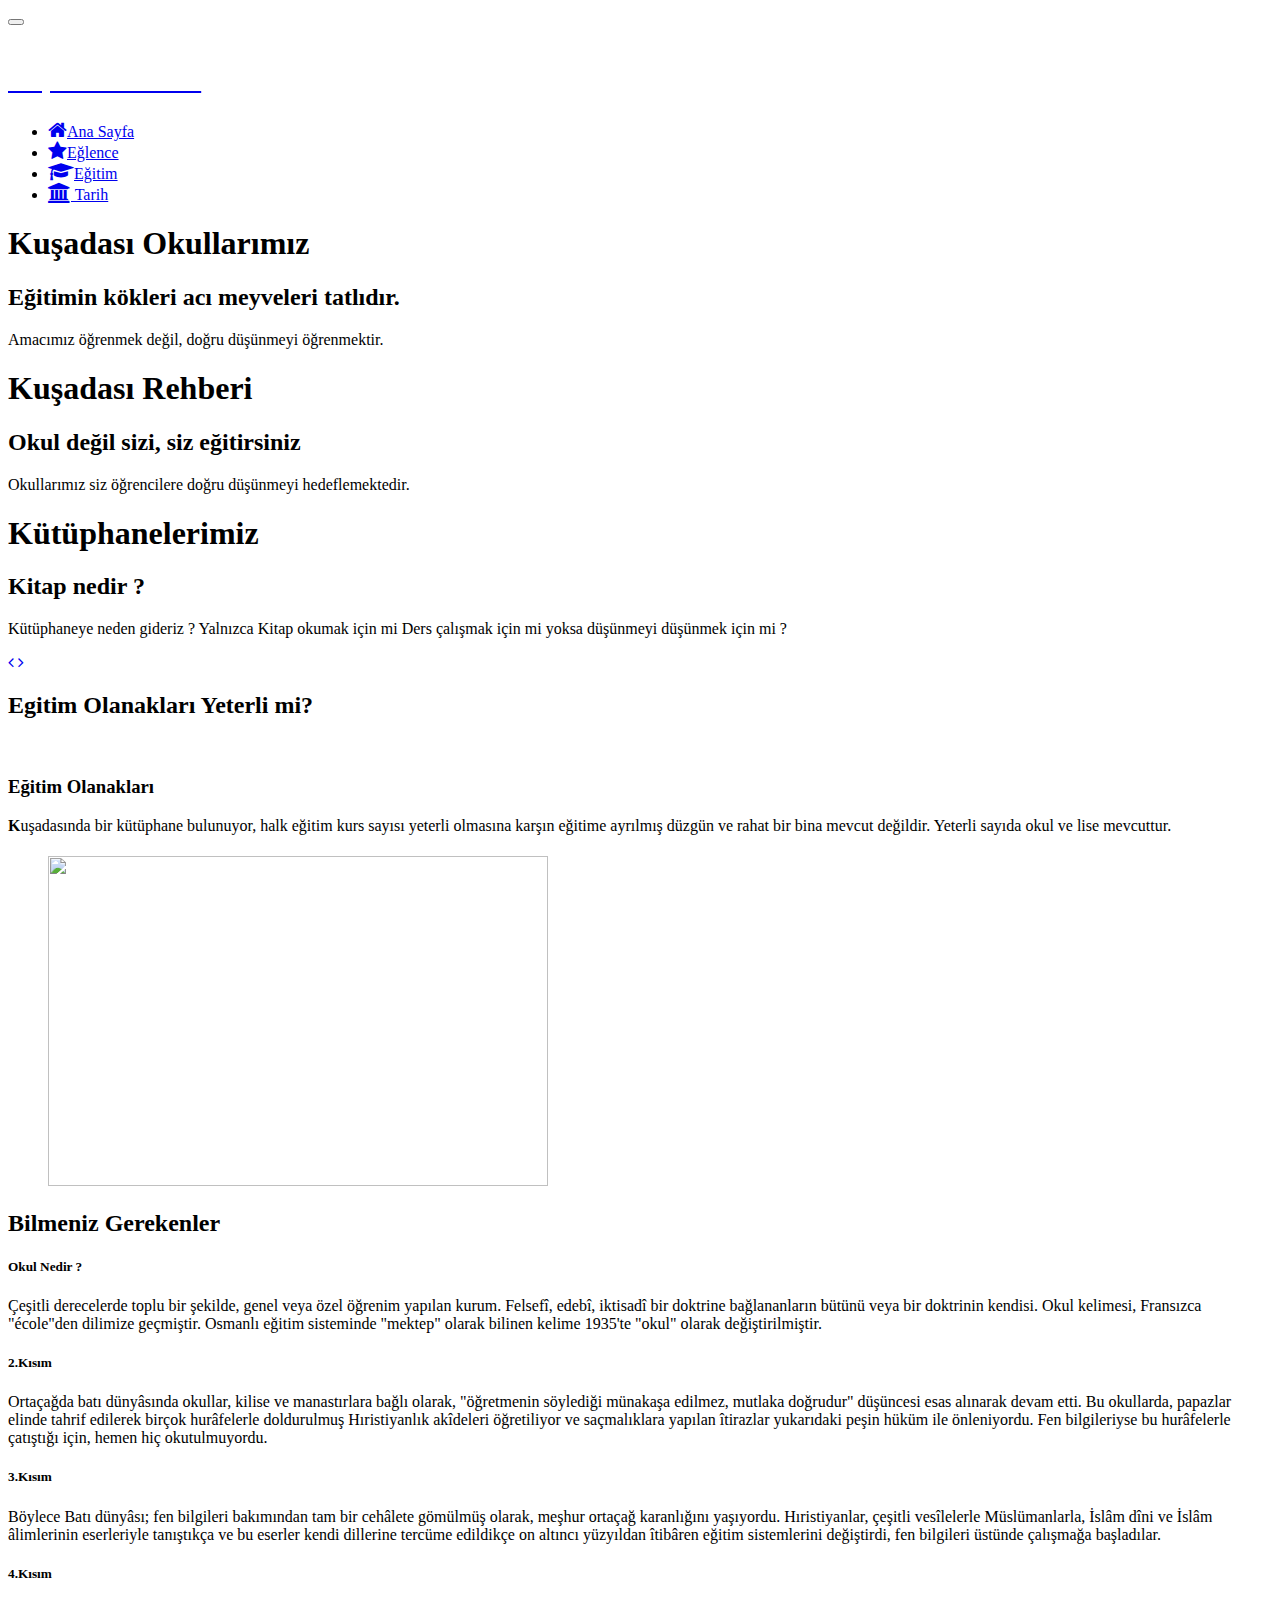
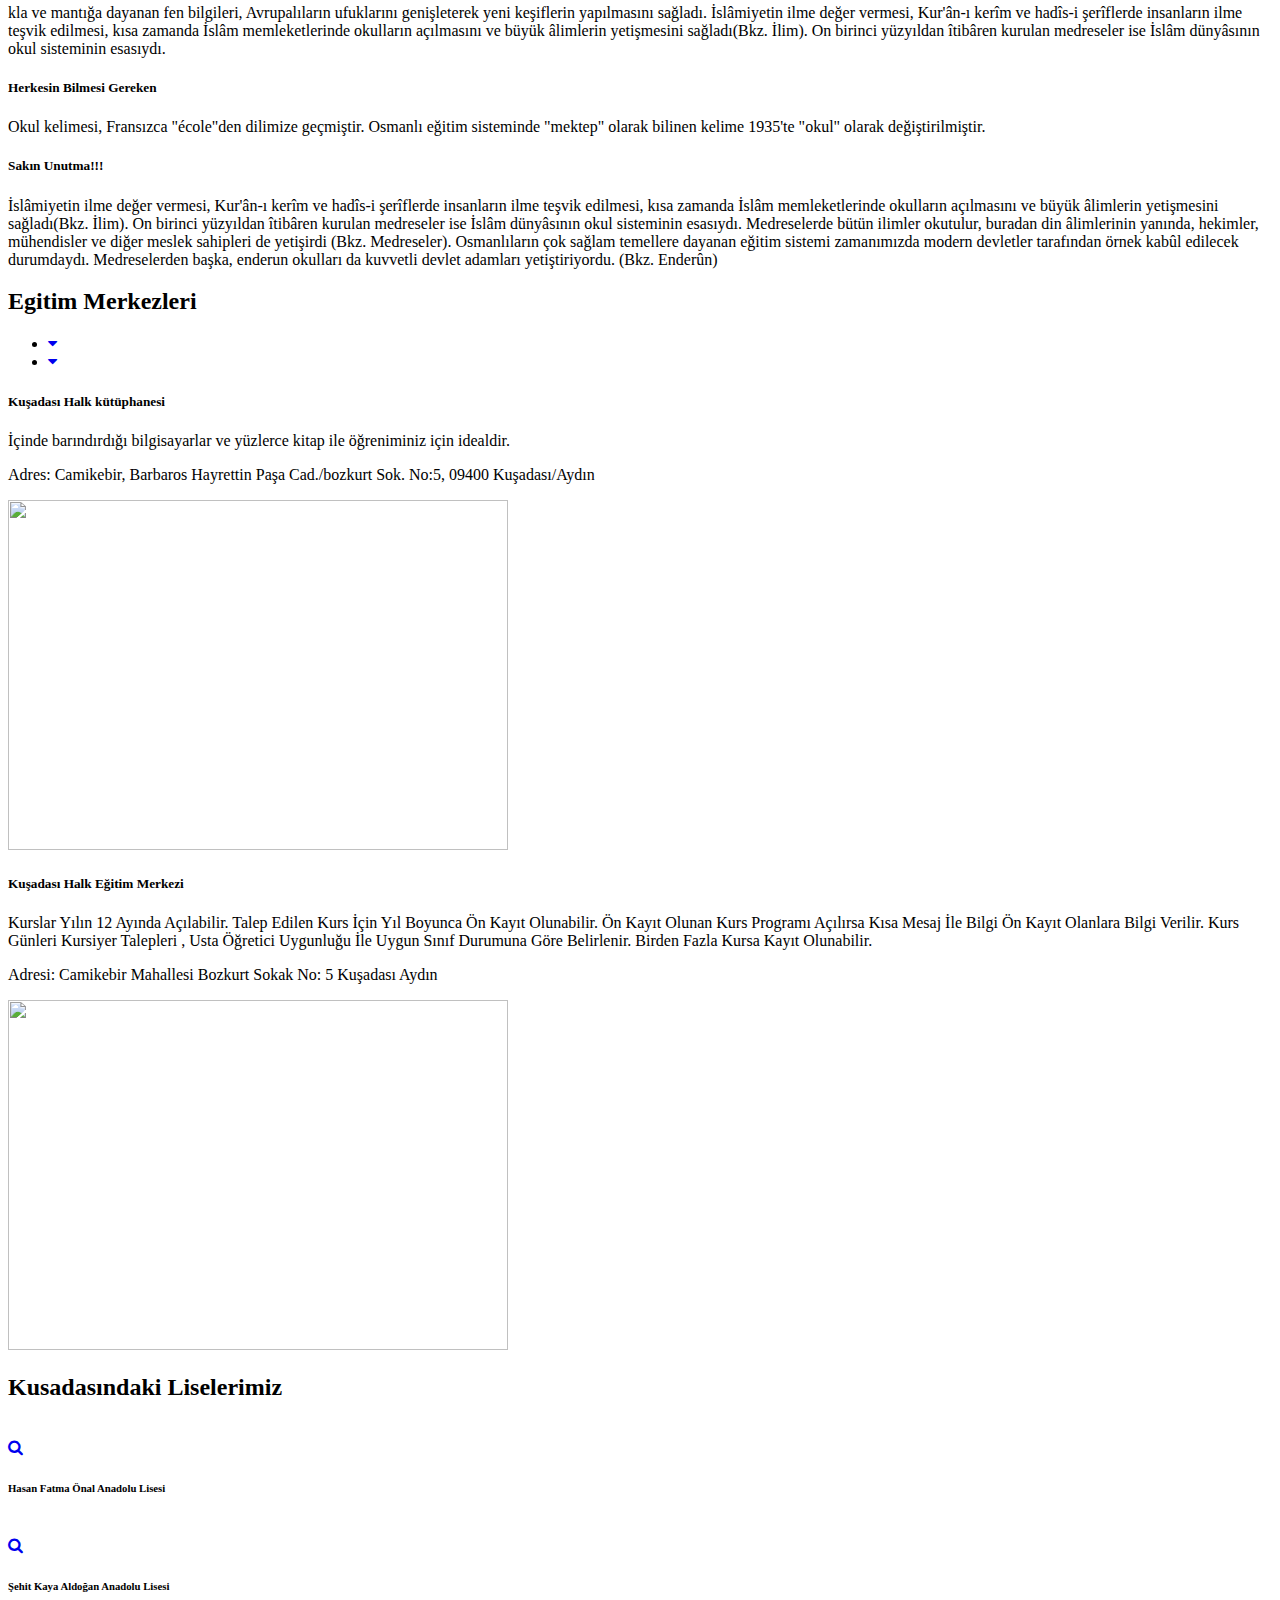
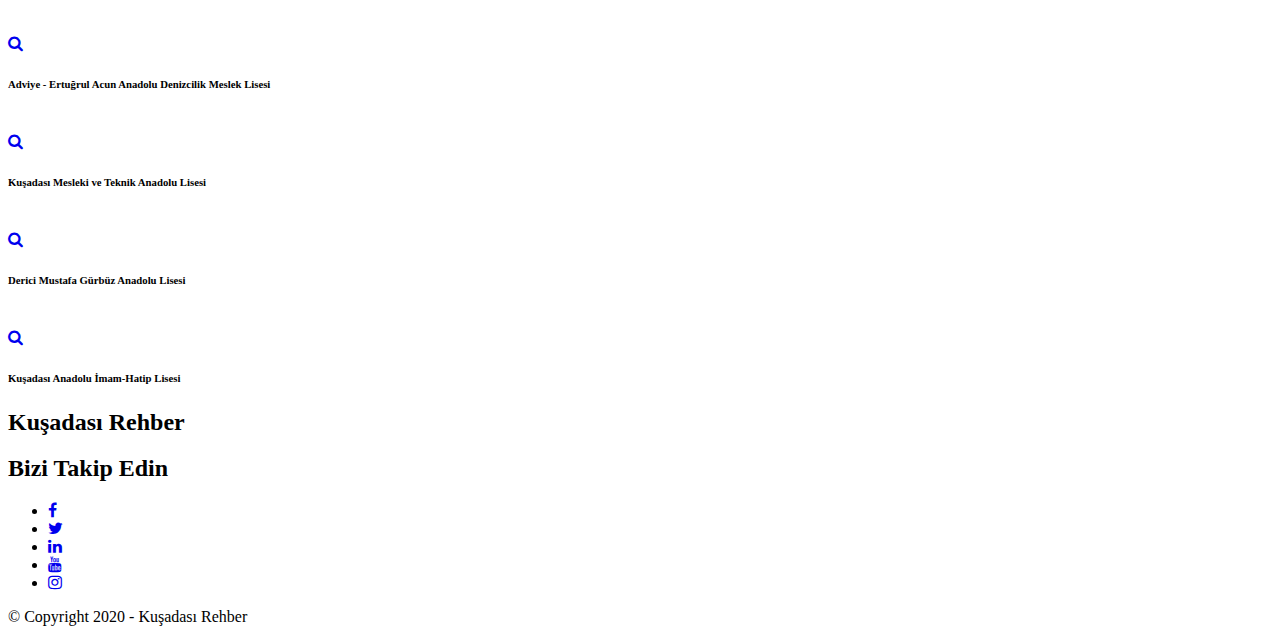
==== eğitim.html @ 5893c309 "Add files via upload" ====
<!DOCTYPE html>
<html lang="tr">
<head>
<meta charset="utf-8">
<meta name="viewport" content="width=device-width, initial-scale=1.0">
<meta name="description" content="">
<meta name="author" content="">
<link rel="stylesheet" href="https://cdnjs.cloudflare.com/ajax/libs/font-awesome/4.7.0/css/font-awesome.min.css">
<link rel="shortcut icon" type="image/ico" href="./images/Portfolio/14755.png">
<title>Eğitim</title>
<!--Bootstrap-->
<link rel="stylesheet" type="text/css" href="css/bootstrap.css">
<!--Stylesheets-->
<link rel="stylesheet" type="text/css" href="css/style.css">
<!--Responsive-->
<link rel="stylesheet" type="text/css" href="css/responsive.css">
<!--Animation-->
<link rel="stylesheet" type="text/css" href="css/animate.css">
<!--Prettyphoto-->
<link rel="stylesheet" type="text/css" href="css/prettyPhoto.css">
<!--Font-Awesome-->
<link rel="stylesheet" type="text/css" href="css/font-awesome.css">
<!--Owl-Slider-->
<link rel="stylesheet" type="text/css" href="css/owl.carousel.css">
<link rel="stylesheet" type="text/css" href="css/owl.theme.css">
<link rel="stylesheet" type="text/css" href="css/owl.transitions.css">
<!--[if lt IE 9]>
    <script src="js/html5shiv.js"></script>
    <script src="js/respond.min.js"></script>
  [endif]-->
</head>
<body data-spy="scroll" data-target=".navbar-default" data-offset="100">
<!--Preloader-->
<div id="preloader">
  <div id="pre-status">
    <div class="preload-placeholder"></div>
  </div>
</div>
<!--Navigation-->
<header id="menu">
  <div class="navbar navbar-default navbar-fixed-top">
    <div class="container">
      <div class="container-fluid">
        <!-- Brand and toggle get grouped for better mobile display -->
        <div class="navbar-header">
          <button type="button" class="navbar-toggle collapsed" data-toggle="collapse" data-target="#bs-example-navbar-collapse-1" aria-expanded="false"> <span class="sr-only">Toggle navigation</span> <span class="icon-bar"></span> <span class="icon-bar"></span> <span class="icon-bar"></span> </button>
          <a class="navbar-brand" href="#menu"><p style="font-size: 25px; padding-top: 15px; color: white; font-family: 'Gill Sans', 'Gill Sans MT', Calibri, 'Trebuchet MS', sans-serif;">Kuşadası Rehber</p></a> </div>
        <!-- Collect the nav links, forms, and other content for toggling -->
        <div class="collapse navbar-collapse" id="bs-example-navbar-collapse-1">
          <ul class="nav navbar-nav">
            <li class="scroll"><a href="index.html"><i style="font-size:20px;"  class="fa fa-home"></i>Ana Sayfa</a></li>
            <li><a class="scroll" href="eglence.html"><i style="font-size:20px;"  class="fa fa-star"></i>Eğlence</a></li>
            <li><a class="active" href="eğitim.html"><i style="font-size:20px;"  class="fa fa-graduation-cap"></i>Eğitim</a></li>
            <li><a class="scroll" href="tarih.html"><i style="font-size:20px;" class="fa fa-university"></i> Tarih</a></li>
          </ul>
        </div>
        <!-- /.navbar-collapse -->
      </div>
      <!-- /.container-fluid -->
    </div>
  </div>
</header>
<!--Slider-Start-->
<section id="slider">
  <div id="home-carousel" class="carousel slide" data-ride="carousel">
    <div class="carousel-inner">
      <div class="item active" style="background-image:url(./images/Portfolio/LHIL153BI25434_USA_000041_Roosevelt_High_School_IMD.jfif)">
        <div class="carousel-caption container">
          <div class="row">
            <div class="col-md-7 col-sm-12 col-xs-12">
              <h1>Kuşadası Okullarımız</h1>
              <h2>Eğitimin kökleri acı meyveleri tatlıdır. </h2>
              <p>Amacımız öğrenmek değil, doğru düşünmeyi öğrenmektir.</p>
            </div>
          </div>
        </div>
      </div>
      <div class="item" style="background-image:url(./images/Portfolio/thumbs_b_c_f50afb5dcbd36cd98c6d2b22c9cb01a8.jpg)">
        <div class="carousel-caption container">
          <div class="row">
            <div class="col-md-7 col-sm-12 col-xs-12">
              <h1>Kuşadası Rehberi</h1>
              <h2>Okul değil sizi, siz eğitirsiniz</h2>
              <p>Okullarımız siz öğrencilere doğru düşünmeyi hedeflemektedir.</p>
            </div>
          </div>
        </div>
      </div>
      <div class="item" style="background-image:url(images/Portfolio/photo-1507842217343-583bb7270b66.jpg)">
        <div class="carousel-caption container">
          <div class="row">
             <div class="col-md-7 col-sm-12 col-xs-12">
              <h1>Kütüphanelerimiz</h1>
              <h2>Kitap nedir ?</h2>
              <p>Kütüphaneye neden gideriz ? Yalnızca Kitap okumak için mi Ders çalışmak için mi yoksa düşünmeyi düşünmek için mi ?</p>
            </div>
          </div>
        </div>
      </div>
      <a class="home-carousel-left" href="#home-carousel" data-slide="prev"><i class="fa fa-angle-left"></i></a> <a class="home-carousel-right" href="#home-carousel" data-slide="next"><i class="fa fa-angle-right"></i></a> </div>
  </div>
  <!--/#home-carousel-->
</section>
<!--About-Section-Start-->
<section id="about">
  <div class="container">
    <div class="col-md-8 col-md-offset-2">
      <div class="heading">
        <h2>Egitim Olanakları <span> Yeterli mi?</span></h2>
        <div class="line"></div>
        <br>
      </div>
    </div>
    <div class="row">
      <div class="col-md-12 ab-sec">
        <div class="col-md-6">
          <h3 class="wow fadeInDown" data-wow-duration="1000ms" data-wow-delay="300ms"><span>Eğitim </span>Olanakları</a></h3>
          <p><span><strong>K</strong></span>uşadasında bir kütüphane bulunuyor, halk eğitim kurs sayısı yeterli olmasına karşın eğitime ayrılmış düzgün ve rahat bir bina mevcut değildir. Yeterli sayıda okul ve lise mevcuttur.

          </p>
        </div>
        <div class="col-md-6 ab-sec-img wow fadeInUp" data-wow-duration="1000ms" data-wow-delay="300ms"><img style="padding:5px 0px 0px 40px; width: 500px; height: 330px;" src="images/Portfolio/LHIL153BI25434_USA_000041_Roosevelt_High_School_IMD.jfif" width="300" height="250"/> </div>
      </div>
    </div>
  </div>
</section>
<!--About-Sec-2-Start-->
<div class="bg-sec">
  <div class="container">
    <div class="col-md-10 col-sm-10 col-xs-8">
    </div>
  </div>
</div>
<!--Service-Section-Start-->
<section id="service">
  <div class="container">
    <div class="col-md-8 col-md-offset-2">
      <div class="heading">
        <h2>Bilmeniz <span>Gerekenler</span></h2>
        <div class="line"></div>
      </div>
    </div>
    <div class="row">
      <div class="features-sec">
        <div class="col-md-4 col-sm-6 col-xs-6 wow fadeInUp" data-wow-duration="300ms" data-wow-delay="0ms">
          <div class="media service-box">
            <div class="pull-left"></div>
            <div class="media-body">
              <h5 class="media-heading">Okul Nedir ?</h5>
              <p>Çeşitli derecelerde toplu bir şekilde, genel veya özel öğrenim yapılan kurum. Felsefî, edebî, iktisadî bir doktrine bağlananların bütünü veya bir doktrinin kendisi. Okul kelimesi, Fransızca "école"den dilimize geçmiştir. Osmanlı eğitim sisteminde "mektep" olarak bilinen kelime 1935'te "okul" olarak değiştirilmiştir.</p>
            </div>
          </div>
        </div>
        <!--/.col-md-4-->
        <div class="col-md-4 col-sm-6 col-xs-6 wow fadeInUp" data-wow-duration="300ms" data-wow-delay="100ms">
          <div class="media service-box">
            <div class="pull-left"></div>
            <div class="media-body">
              <h5 class="media-heading">2.Kısım</h5>
              <p>Ortaçağda batı dünyâsında okullar, kilise ve manastırlara bağlı olarak, "öğretmenin söylediği münakaşa edilmez, mutlaka doğrudur" düşüncesi esas alınarak devam etti. Bu okullarda, papazlar elinde tahrif edilerek birçok hurâfelerle doldurulmuş Hıristiyanlık akîdeleri öğretiliyor ve saçmalıklara yapılan îtirazlar yukarıdaki peşin hüküm ile önleniyordu. Fen bilgileriyse bu hurâfelerle çatıştığı için, hemen hiç okutulmuyordu.</p>
            </div>
          </div>
        </div>
        <!--/.col-md-4-->
        <div class="col-md-4 col-sm-6 col-xs-6 wow fadeInUp" data-wow-duration="300ms" data-wow-delay="200ms">
          <div class="media service-box">
            <div class="pull-left"></i> </div>
            <div class="media-body">
              <h5 class="media-heading">3.Kısım</h5>
              <p>Böylece Batı dünyâsı; fen bilgileri bakımından tam bir cehâlete gömülmüş olarak, meşhur ortaçağ karanlığını yaşıyordu. Hıristiyanlar, çeşitli vesîlelerle Müslümanlarla, İslâm dîni ve İslâm âlimlerinin eserleriyle tanıştıkça ve bu eserler kendi dillerine tercüme edildikçe on altıncı yüzyıldan îtibâren eğitim sistemlerini değiştirdi, fen bilgileri üstünde çalışmağa başladılar. </p>
            </div>
          </div>
        </div>
        <!--/.col-md-4-->
        <div class="col-md-4 col-sm-6 col-xs-6 wow fadeInUp" data-wow-duration="300ms" data-wow-delay="300ms">
          <div class="media service-box">
            <div class="pull-left"></i> </div>
            <div class="media-body">
              <h5 class="media-heading">4.Kısım</h5>
              <p>kla ve mantığa dayanan fen bilgileri, Avrupalıların ufuklarını genişleterek yeni keşiflerin yapılmasını sağladı.

                İslâmiyetin ilme değer vermesi, Kur'ân-ı kerîm ve hadîs-i şerîflerde insanların ilme teşvik edilmesi, kısa zamanda İslâm memleketlerinde okulların açılmasını ve büyük âlimlerin yetişmesini sağladı(Bkz. İlim). On birinci yüzyıldan îtibâren kurulan medreseler ise İslâm dünyâsının okul sisteminin esasıydı.</p>
            </div>
          </div>
        </div>
        <!--/.col-md-4-->
        <div class="col-md-4 col-sm-6 col-xs-6 wow fadeInUp" data-wow-duration="300ms" data-wow-delay="400ms">
          <div class="media service-box">
            <div class="pull-left"></i> </div>
            <div class="media-body">
              <h5 class="media-heading">Herkesin Bilmesi Gereken</h5>
              <p>Okul kelimesi, Fransızca "école"den dilimize geçmiştir. Osmanlı eğitim sisteminde "mektep" olarak bilinen kelime 1935'te "okul" olarak değiştirilmiştir.</p>
            </div>
          </div>
        </div>
        <!--/.col-md-4-->
        <div class="col-md-4 col-sm-6 col-xs-6 wow fadeInUp" data-wow-duration="300ms" data-wow-delay="500ms">
          <div class="media service-box">
            <div class="pull-left"></i> </div>
            <div class="media-body">
              <h5 class="media-heading">Sakın Unutma!!!</h5>
              <p>İslâmiyetin ilme değer vermesi, Kur'ân-ı kerîm ve hadîs-i şerîflerde insanların ilme teşvik edilmesi, kısa zamanda İslâm memleketlerinde okulların açılmasını ve büyük âlimlerin yetişmesini sağladı(Bkz. İlim). On birinci yüzyıldan îtibâren kurulan medreseler ise İslâm dünyâsının okul sisteminin esasıydı. Medreselerde bütün ilimler okutulur, buradan din âlimlerinin yanında, hekimler, mühendisler ve diğer meslek sahipleri de yetişirdi (Bkz. Medreseler). Osmanlıların çok sağlam temellere dayanan eğitim sistemi zamanımızda modern devletler tarafından örnek kabûl edilecek durumdaydı. Medreselerden başka, enderun okulları da kuvvetli devlet adamları yetiştiriyordu. (Bkz. Enderûn) </p>
            </div>
          </div>
        </div>
        <!--/.col-md-4-->
      </div>
    </div>
    <div class="experience">
      <div class="col-sm-6 col-xs-12">
        <div class="our-skills wow fadeInLeft" data-wow-duration="1000ms" data-wow-delay="300ms">
          <div class="single-skill wow fadeInLeft" data-wow-duration="1000ms" data-wow-delay="300ms">
          </div>
        </div>
      </div>
    </div>
  </div>
</section>
<!--Features-Section-Start-->
<section id="features">
  <div class="container">
    <div class="col-md-8 col-md-offset-2">
      <div class="heading">
        <h2>Egitim <span>Merkezleri</span></h2>
        <div class="line"></div>

      </div>
    </div>
    <ul class="nav nav-tabs" role="tablist">
      <li role="presentation" class="active"><a href="#tab-1" role="tab" data-toggle="tab"><i class="fa fa-caret-down"></i></a></li>
      <li role="presentation"><a href="#tab-2" role="tab" data-toggle="tab"><i class="fa fa-caret-down"></i></a></li>

    </ul>
    <div class="tab-content">
      <div role="tabpanel" class="tab-pane fade in active feat-sec" id="tab-1">
        <div class="col-md-6 tab">
          <h5>Kuşadası Halk kütüphanesi</h5>
          <div class="line"></div>
          <div class="clearfix"></div>
          <p class="feat-sec">İçinde barındırdığı bilgisayarlar ve yüzlerce kitap ile öğreniminiz için idealdir.<br>
          </p>
          <p class="feat-sec-1">Adres: Camikebir, Barbaros Hayrettin Paşa Cad./bozkurt Sok. No:5, 09400 Kuşadası/Aydın</p>
        </div>
        <div class="col-md-6 tab-img"><img src="images/Portfolio/ktphn.jpg" class="img-responsive" width="500" height="350"></div>
      </div>
      <div role="tabpanel" class="tab-pane fade feat-sec" id="tab-2">
        <div class="col-md-6 tab">
          <h5>Kuşadası Halk Eğitim Merkezi</h5>
          <div class="line"></div>
          <div class="clearfix"></div>
          <p class="feat-sec">Kurslar Yılın 12 Ayında Açılabilir.
             Talep Edilen Kurs İçin Yıl Boyunca Ön Kayıt Olunabilir.
             Ön Kayıt Olunan Kurs Programı Açılırsa Kısa Mesaj İle Bilgi Ön Kayıt Olanlara Bilgi Verilir.
             Kurs Günleri Kursiyer Talepleri , Usta Öğretici Uygunluğu İle Uygun Sınıf Durumuna Göre Belirlenir.
             Birden Fazla Kursa Kayıt Olunabilir.<br>
          </p>
          <p class="feat-sec-1">Adresi: Camikebir Mahallesi Bozkurt Sokak No: 5 Kuşadası Aydın</p>
        </div>
        <div class="col-md-6 tab-img"><img src="images/Portfolio/hlke.jpg" class="img-responsive" width="500" height="350"></div>
      </div>
</section>
<!--Portfolio-Section-Start-->
<section id="portfolio">
  <div class="container">
    <div class="col-md-8 col-md-offset-2">
      <div class="heading">
        <h2>Kusadasındaki <span>Liselerimiz</span></h2>
        <div class="line"></div>
      </div>
    </div>

    </div>
    <div class="portfolio-items">
      <div class="col-md-4 col-sm-6 col-xs-12 portfolio-item creative">
        <div class="portfolio-item-inner"> <img class="img-responsive" src="images/Portfolio/hasan-fatma-onal-anadolu-lisesi-kusadasi-aydin.jpg" alt="">
          <div class="portfolio-info"> <a class="preview" href="images/Portfolio/hasan-fatma-onal-anadolu-lisesi-kusadasi-aydin.jpg" data-rel="prettyPhoto"><i class="fa fa-search"></i></a>
            <h6>Hasan Fatma Önal Anadolu Lisesi</h6>
            <p></p>
          </div>
        </div>
      </div>
      <!--/.portfolio-item-->
      <div class="col-md-4 col-sm-6 col-xs-12 portfolio-item corporate portfolio">
        <div class="portfolio-item-inner"> <img class="img-responsive" src="images/Portfolio/kaya.jpg" alt="">
          <div class="portfolio-info"> <a class="preview" href="images/Portfolio/kaya.jpg" data-rel="prettyPhoto"><i class="fa fa-search"></i></a>
            <h6>Şehit Kaya Aldoğan Anadolu Lisesi</h6>
            <p></p>
          </div>
        </div>
      </div>
      <!--/.portfolio-item-->
      <div class="col-md-4 col-sm-6 col-xs-12 portfolio-item creative">
        <div class="portfolio-item-inner"> <img class="img-responsive" src="images/Portfolio/333.jpg" alt="">
          <div class="portfolio-info"> <a class="preview" href="images/Portfolio/333.jpg" data-rel="prettyPhoto"><i class="fa fa-search"></i></a>
            <h6>Adviye - Ertuğrul Acun Anadolu Denizcilik Meslek Lisesi</h6>
            <p></p>
          </div>
        </div>
      </div>
      <!--/.portfolio-item-->
      <div class="col-md-4 col-sm-6 col-xs-12 portfolio-item corporate">
        <div class="portfolio-item-inner"> <img class="img-responsive" src="images/Portfolio/k_17135819_k1.jpeg" alt="">
          <div class="portfolio-info"> <a class="preview" href="images/Portfolio/k_17135819_k1.jpeg" data-rel="prettyPhoto"><i class="fa fa-search"></i></a>
            <h6>Kuşadası Mesleki ve Teknik Anadolu Lisesi </h6>
            <p></p>
          </div>
        </div>
      </div>
      <!--/.portfolio-item-->
      <div class="col-md-4 col-sm-6 col-xs-12 portfolio-item creative portfolio">
        <div class="portfolio-item-inner"> <img class="img-responsive" src="images/Portfolio/derici.jpg" alt="">
          <div class="portfolio-info"> <a class="preview" href="images/Portfolio/derici.jpg" data-rel="prettyPhoto"><i class="fa fa-search"></i></a>
            <h6>Derici Mustafa Gürbüz Anadolu Lisesi </h6>
            <p></p>
          </div>
        </div>
      </div>
      <!--/.portfolio-item-->
      <div class="col-md-4 col-sm-6 col-xs-12 portfolio-item corporate">
        <div class="portfolio-item-inner"> <img class="img-responsive" src="images/Portfolio/imamhtip.jpg" alt="">
          <div class="portfolio-info"> <a class="preview" href="images/Portfolio/imamhtip.jpg" data-rel="prettyPhoto"><i class="fa fa-search"></i></a>
            <h6>Kuşadası Anadolu İmam-Hatip Lisesi</h6>
            <p></p>
          </div>
        </div>
      </div>
      <!--/.portfolio-item-->
    </div>
  </div>
</section>
<!--Pricing-Section-Start-->

<!--Testimonials-Section-Start-->
      </div>
    </div>
  </div>
</section>
<footer id="footer">
  <div class="bg-sec">
    <div class="container">
      <h2><strong></strong>Kuşadası</strong> Rehber</h2>
    </div>
  </div>
</footer>
<footer id="footer-down">
  <h2>Bizi Takip Edin</h2>
  <ul class="social-icon">
    <li class="facebook hvr-pulse"><a href="#"><i class="fa fa-facebook-f"></i></a></li>
    <li class="twitter hvr-pulse"><a href="#"><i class="fa fa-twitter"></i></a></li>
    <li class="linkedin hvr-pulse"><a href="#"><i class="fa fa-linkedin"></i></a></li>
    <li class="youtube hvr-pulse"><a href="#"><i class="fa fa-youtube"></i></a></li>
    <li class="instagram hvr-pulse"><a href="#"><i class="fa fa-instagram"></i></a></li>
  </ul>
  <p> &copy; Copyright 2020 - Kuşadası Rehber</p>
</footer>
<!--Jquery-->
<script type="text/javascript" src="js/jquery.min.js"></script>
<!--Boostrap-Jquery-->
<script type="text/javascript" src="js/bootstrap.js"></script>
<!--Preetyphoto-Jquery-->
<script type="text/javascript" src="js/jquery.prettyPhoto.js"></script>
<!--NiceScroll-Jquery-->
<script type="text/javascript" src="js/jquery.nicescroll.js"></script>
<script type="text/javascript" src="js/waypoints.min.js"></script>
<!--Isotopes-->
<script type="text/javascript" src="js/jquery.isotope.js"></script>
<!--Wow-Jquery-->
<script type="text/javascript" src="js/wow.js"></script>
<!--Count-Jquey-->
<script type="text/javascript" src="js/jquery.countTo.js"></script>
<script type="text/javascript" src="js/jquery.inview.min.js"></script>
<!--Owl-Crousels-Jqury-->
<script type="text/javascript" src="js/owl.carousel.js"></script>
<!--Main-Scripts-->
<script type="text/javascript" src="js/script.js"></script>
</body>
</html>

<!-- Hosting24 Analytics Code -->
<script type="text/javascript" src="http://stats.hosting24.com/count.php"></script>
<!-- End Of Analytics Code -->
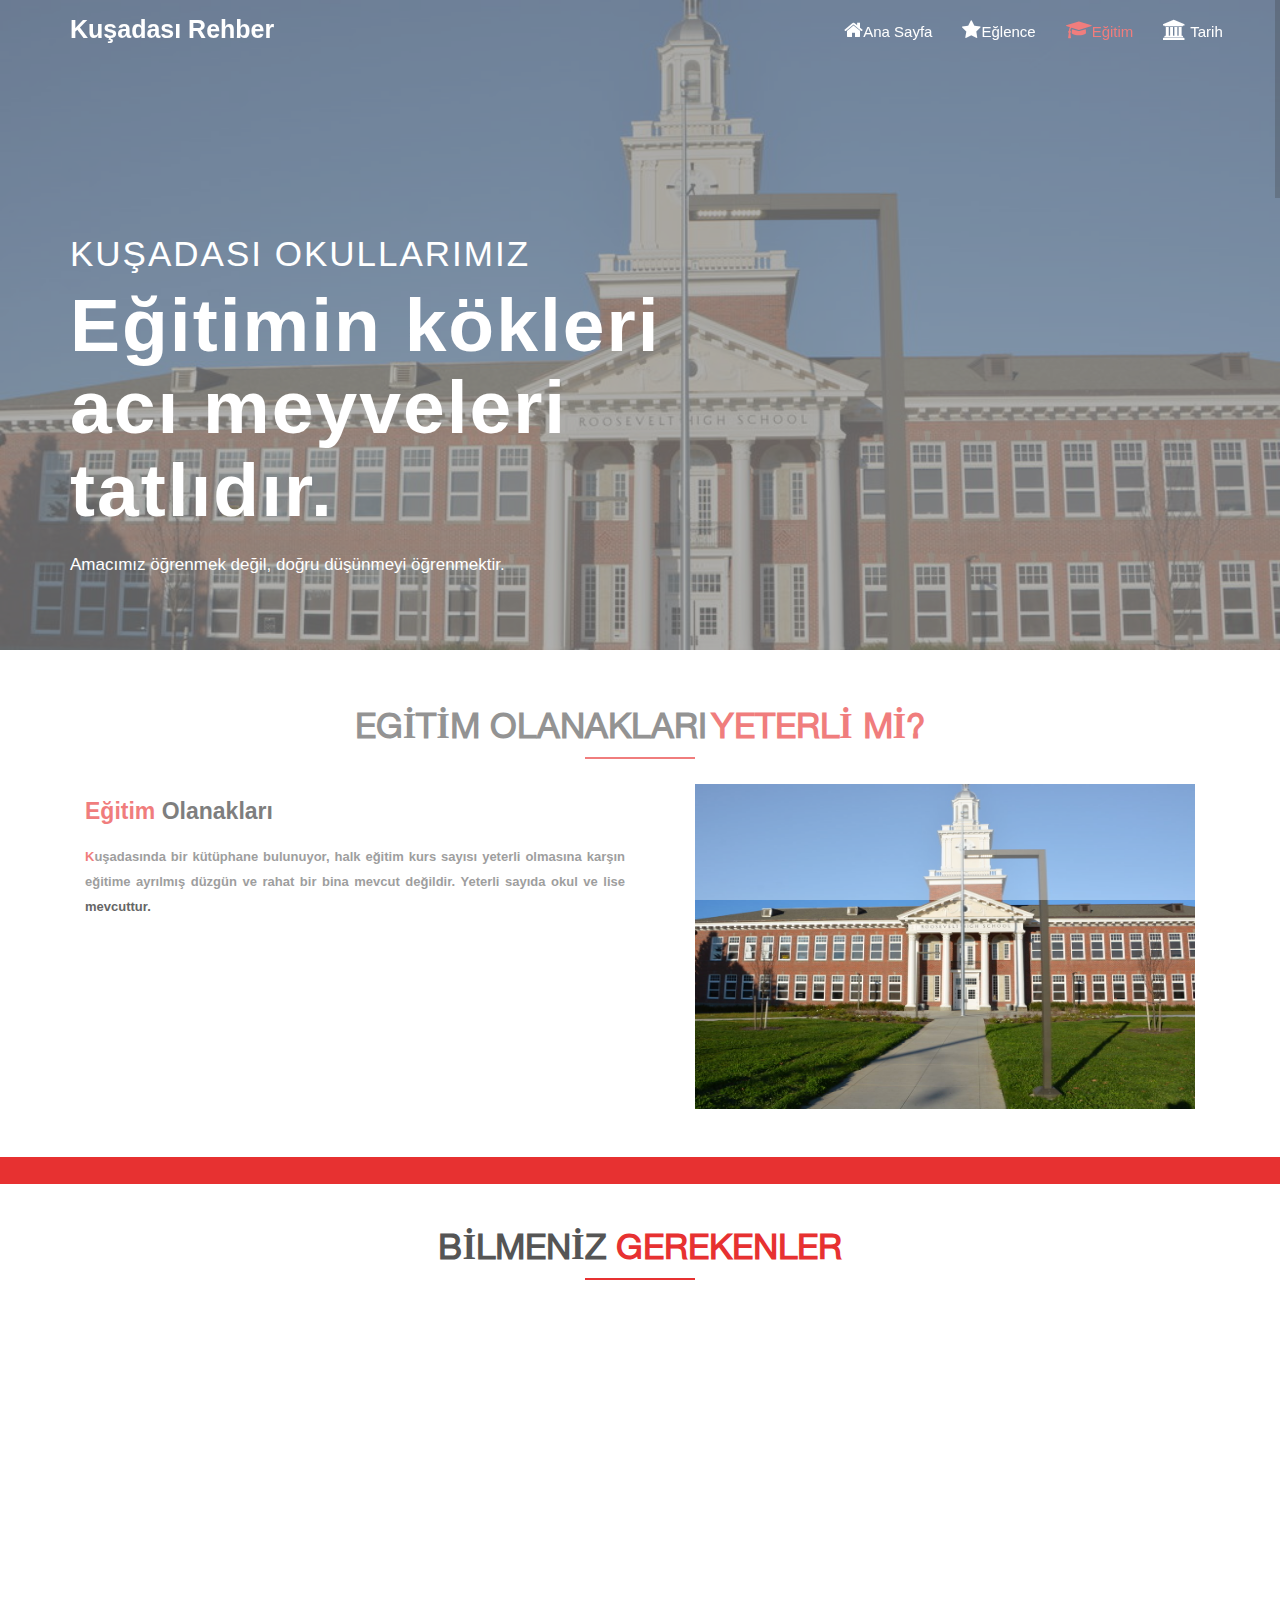
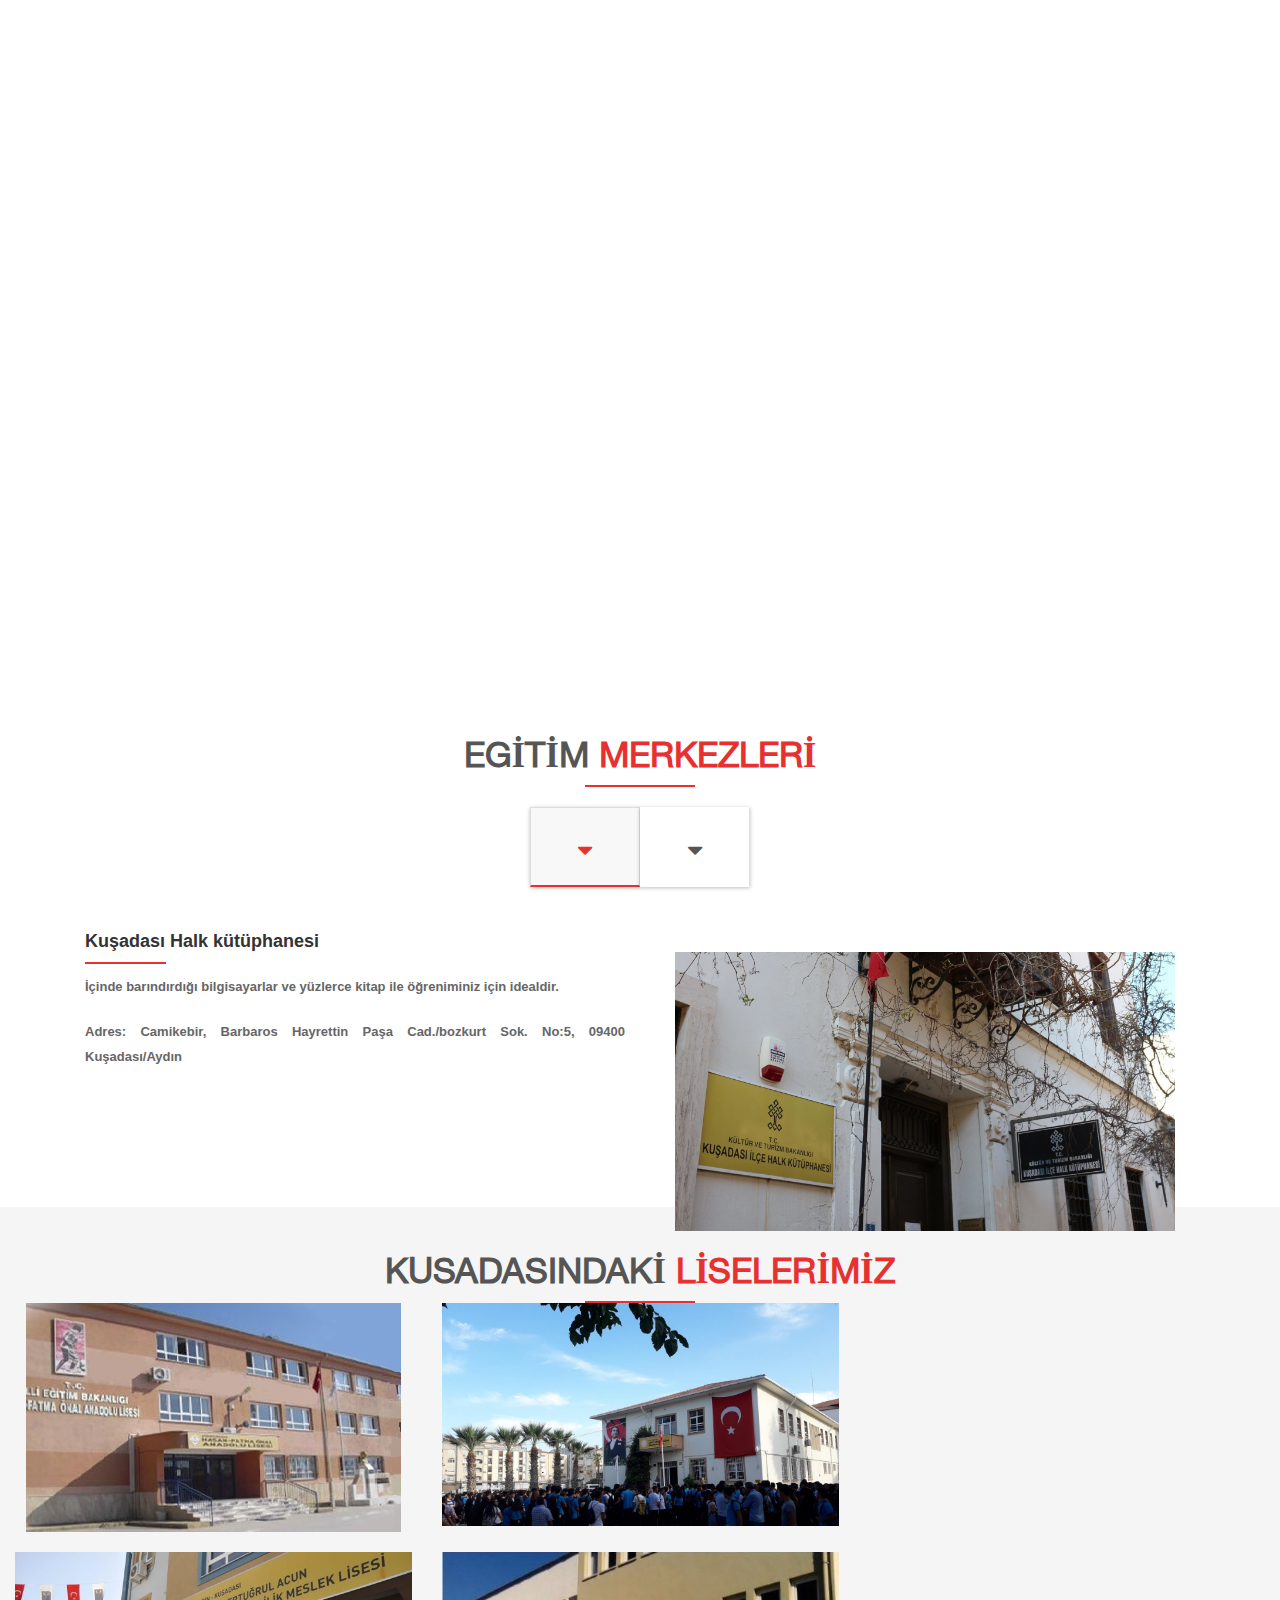
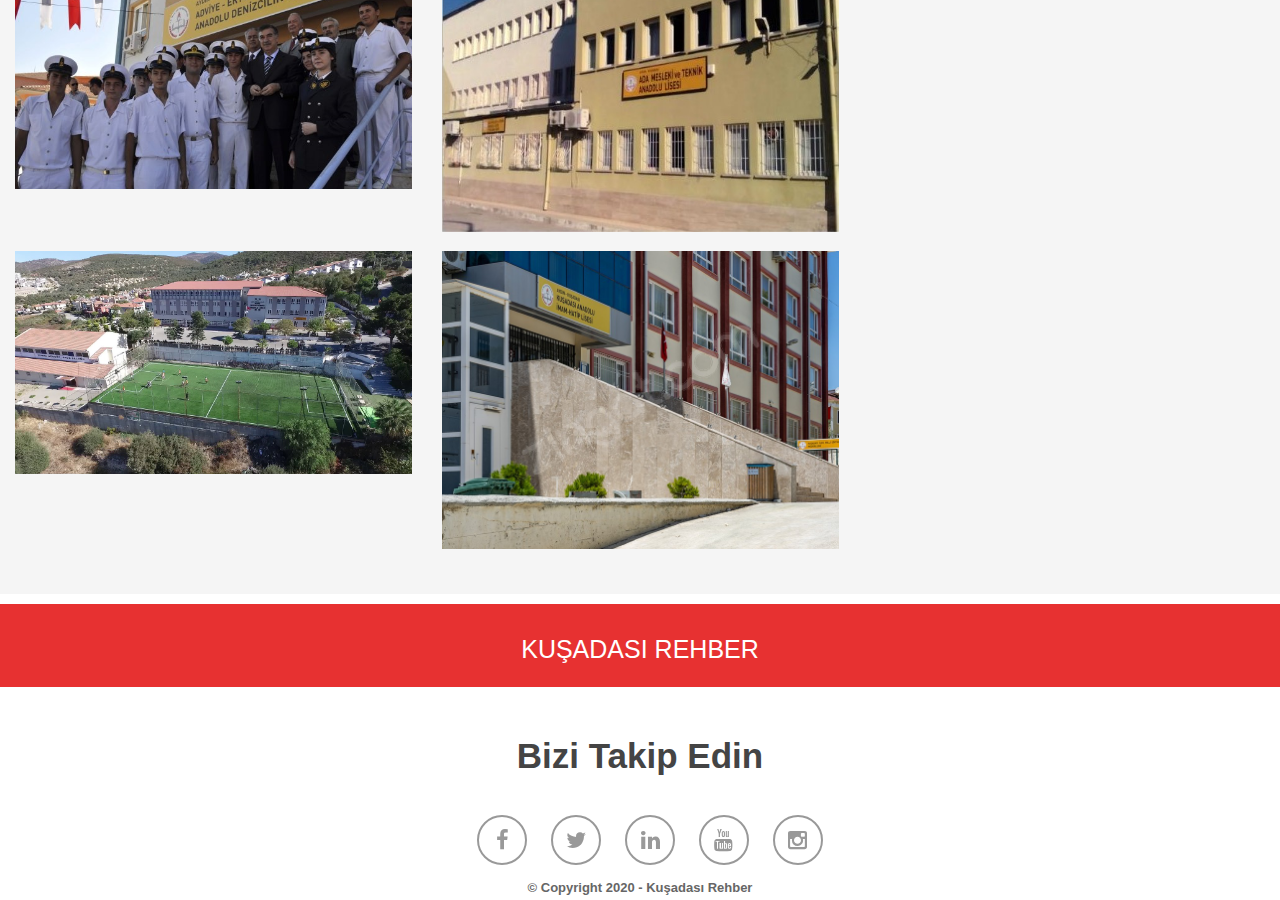
==== commit f695252e: "Add files via upload" ====
--- a/eğitim.html
+++ b/eğitim.html
@@ -119,7 +119,7 @@
 
           </p>
         </div>
-        <div class="col-md-6 ab-sec-img wow fadeInUp" data-wow-duration="1000ms" data-wow-delay="300ms"><img style="padding:5px 0px 0px 40px; width: 500px; height: 330px;" src="images/Portfolio/LHIL153BI25434_USA_000041_Roosevelt_High_School_IMD.jfif" width="300" height="250"/> </div>
+        <div class="col-md-6 ab-sec-img wow fadeInUp" data-wow-duration="1000ms" data-wow-delay="300ms"><img style="padding:5px 0px 0px 40px; width: 100%; height: 330px;" src="images/Portfolio/LHIL153BI25434_USA_000041_Roosevelt_High_School_IMD.jfif" width="300" height="250"/> </div>
       </div>
     </div>
   </div>
--- a/css/style.css
+++ b/css/style.css
@@ -0,0 +1,1387 @@
+/*
+	Cosmix by TEMPLATE STOCK
+	templatestock.co @templatestock
+	Released for free under the Creative Commons Attribution 3.0 license (templated.co/license)
+*/
+
+* {
+	margin:0 auto;
+}
+@font-face {
+ font-family: 'helvetica_ce_55_romanregular';
+ src: url('../fonts/helvetica_neue_ce_55_roman-webfont.eot');
+ src: url('../fonts/helvetica_neue_ce_55_roman-webfont.eot?#iefix') format('embedded-opentype'), url('../fonts/helvetica_neue_ce_55_roman-webfont.woff2') format('woff2'), url('../fonts/helvetica_neue_ce_55_roman-webfont.woff') format('woff'), url('../fonts/helvetica_neue_ce_55_roman-webfont.ttf') format('truetype'), url('../fonts/helvetica_neue_ce_55_roman-webfont.svg#helvetica_ce_55_romanregular') format('svg');
+ font-weight: normal;
+ font-style: normal;
+}
+@font-face {
+ font-family: 'open_sansregular';
+ src: url('../fonts/opensans-regular-webfont.eot');
+ src: url('../fonts/opensans-regular-webfont.eot?#iefix') format('embedded-opentype'), url('../fonts/opensans-regular-webfont.woff2') format('woff2'), url('../fonts/opensans-regular-webfont.woff') format('woff'), url('../fonts/opensans-regular-webfont.ttf') format('truetype'), url('../fonts/opensans-regular-webfont.svg#open_sansregular') format('svg');
+ font-weight: normal;
+ font-style: normal;
+}
+body {
+	font-family:'Lucida Sans', 'Lucida Sans Regular', 'Lucida Grande', 'Lucida Sans Unicode', Geneva, Verdana, sans-serif;
+
+}
+/*for-section-text-start-here*/
+::selection {
+ background: #e73131; /* WebKit/Blink Browsers */
+ color:#fff;
+}
+::-webkit-selection {
+background-color: #e73131;
+color: #FFF;
+}
+::-ms-selection {
+background-color: #e73131;
+color: #FFF;
+}
+::-o-selection {
+background-color: #e73131;
+color: #FFF;
+}
+::-moz-selection {
+background-color: #e73131;
+color: #FFF;
+}
+/* ========================================================================
+  Hover animation 
+ ========================================================================== */
+@-webkit-keyframes hvr-pulse {
+ 25% {
+ -webkit-transform: scale(1.1);
+ transform: scale(1.1);
+}
+ 75% {
+ -webkit-transform: scale(0.9);
+ transform: scale(0.9);
+}
+}
+@keyframes hvr-pulse {
+ 25% {
+ -webkit-transform: scale(1.1);
+ transform: scale(1.1);
+}
+ 75% {
+ -webkit-transform: scale(0.9);
+ transform: scale(0.9);
+}
+}
+.hvr-pulse {
+	display: inline-block;
+	vertical-align: middle;
+	-webkit-transform: translateZ(0);
+	transform: translateZ(0);
+	box-shadow: 0 0 1px rgba(0, 0, 0, 0);
+	-webkit-backface-visibility: hidden;
+	backface-visibility: hidden;
+	-moz-osx-font-smoothing: grayscale;
+}
+.hvr-pulse:hover, .hvr-pulse:focus, .hvr-pulse:active {
+	-webkit-animation-name: hvr-pulse;
+	animation-name: hvr-pulse;
+	-webkit-animation-duration: 1s;
+	animation-duration: 1s;
+	-webkit-animation-timing-function: linear;
+	animation-timing-function: linear;
+	-webkit-animation-iteration-count: infinite;
+	animation-iteration-count: infinite;
+}
+/* ========================================================================
+  Hover End 
+ ========================================================================== */
+#preloader {
+	background: #FFF;
+	bottom: 0;
+	left: 0;
+	position: fixed;
+	right: 0;
+	top: 0;
+	z-index: 9999;
+}
+#pre-status, .preload-placeholder {
+	background-image:url(../preloader.gif);
+	background-position: center;
+	background-repeat: no-repeat;
+	height: 296px;
+	left: 38%;
+	margin: -20px 0 0 -20px;
+	position: absolute;
+	top: 32%;
+	width: 296px;
+}
+.preload-placeholder {
+	background: none;
+	left: 0;
+	margin: 0;
+	text-align: center;
+	top: 65%;
+}
+.parallex {
+	background-attachment:fixed;
+	background-position:center;
+	background-size:cover;
+	background-repeat:no-repeat;
+}
+p {
+	font-size:13px;
+	color:#666;
+	font-weight:bolder;
+	line-height:25px;
+	font-family:'Lucida Sans', 'Lucida Sans Regular', 'Lucida Grande', 'Lucida Sans Unicode', Geneva, Verdana, sans-serif;
+
+}
+h1, h2, h3, h4, h5, h6, .h1, .h2, .h3, .h4, .h5, .h6{
+ 	font-family:'Lucida Sans', 'Lucida Sans Regular', 'Lucida Grande', 'Lucida Sans Unicode', Geneva, Verdana, sans-serif;
+}
+h1 {
+	color:#fff;
+	font-size:51px;
+	text-transform:uppercase;
+}
+h2 {
+	color:#555;
+	font-size:35px;
+	text-transform:uppercase;
+	font-weight:bolder;
+}
+h3 {
+	color:#333;
+	font-size:23px;
+}
+h4 {
+	color:#555;
+	font-size:21px;
+	text-transform:uppercase;
+}
+h5 {
+	color:#333;
+	font-size:18px;
+}
+h6 {
+	font-size:16px;
+}
+strong {
+	font-weight:bolder;
+}
+span {
+	color:#e73131;
+}
+.space {
+	margin:30px 0px;
+}
+.line {
+	border:1px solid #e73131;
+	width:15%;
+}
+a:hover, a:focus {
+	text-decoration:none;
+}
+a.btn-down {
+	height:50px;
+	width:50px;
+	color:#fff;
+	border:2px solid #fff;
+	padding:5% 10%;
+	position: relative;
+	top: 35px;
+	font-size: 17px;
+}
+a.btn-down:hover {
+	background:#fff;
+	color:#e73131;
+	transition:all 0.5s;
+	-moz-transition: all 0.5s;
+	-o-transition: all 0.5s;
+	-webkit-transition: all 0.5s;
+}
+a.btn-order {
+	height: 50px;
+	width: 50px;
+	color: #e73131;
+	border: 2px solid #e73131;
+	padding: 3% 5%;
+	font-size: 15px;
+	position: relative;
+	top: 5px;
+}
+a.btn-order:hover {
+	background:#e73131;
+	color:#fff;
+	transition:all 0.5s;
+	-moz-transition: all 0.5s;
+	-o-transition: all 0.5s;
+	-webkit-transition: all 0.5s;
+}
+a.btn-send {
+	color: #e73131;
+	border: 2px solid #e73131;
+	padding: 2% 0%;
+	font-size: 15px;
+}
+a.btn-send:hover {
+	background:#e73131;
+	color:#fff;
+	transition:all 0.5s;
+	-moz-transition: all 0.5s;
+	-o-transition: all 0.5s;
+	-webkit-transition: all 0.5s;
+}
+/*Navigation-stylesheets-include-here*/
+.navbar-default {
+	background:rgba(248, 248, 248, 0);
+	border:rgba(248, 248, 248, 0);
+	padding:5px 5px;
+}
+a.navbar-brand img {
+	position:relative;
+	top:9px;
+}
+#tıkla{
+	border-color: #e73131;
+	border-style:solid;
+	border-width: 2px;
+	border-radius: 20px;
+	padding: 7px 25px;
+	font-size: 20px;
+	background-color:rgba(0, 0, 0, .0);
+	color: #e73131;
+	font-family: Verdana, Geneva, Tahoma, sans-serif;
+	margin-left: 450px;
+}
+#tıkla a{
+	color: #e73131;
+}
+#tıkla a:hover{
+	color: white;
+	transition: 0.3s;
+}
+#tıkla:hover a{
+	color: white;
+	transition: 0.3s;
+}
+#tıkla:hover{
+	color: white;
+	background-color:#e73131;
+	transition: 0.3s;
+}
+#menu {
+	position:absolute;
+}
+#menu .nav {
+	left: 50%;
+	position: relative;
+}
+#menu ul.nav li a {
+	font-size:15px;
+	color:#fff;
+}
+#menu .nav > li > a {
+	background:none;
+	color: #fff;
+}
+#menu ul.nav li a:hover, #menu ul.nav li a.active {
+	color:#e73131;
+	transition:all 0.4s;
+}
+#menu .navbar-default .navbar-nav > .active > a, .navbar-default .navbar-nav > .active > a:hover, .navbar-default .navbar-nav > .active > a:focus {
+	color:#e73131;
+	background:transparent;
+}
+a.navbar-brand {
+	padding:0px;
+	margin-top:-3px;
+}
+ul.nav li.active a:before {
+	opacity:1;
+}
+.on {
+	background:rgba(0, 0, 0, 0.8);
+	transition:all 0.3s;
+	-moz-transition: all 0.3s;
+	-o-transition: all 0.3s;
+	-webkit-transition: all 0.3s;
+}
+/*Slider-stylesheets-include-here*/
+
+	#home-carousel .item {
+	background-position: center top;
+	background-repeat: no-repeat;
+	background-size:cover;
+	width:100%;
+	height: 650px;
+}
+#home-carousel .item:before {
+	background-color: #000;
+	content: "";
+	height: 100%;
+	top: 0;
+	left: 0;
+	opacity: 0.5;
+	position: absolute;
+	width: 100%;
+}
+.carousel-caption {
+	left: 15px;
+	right: 15px;
+	top: 50%;
+	font-size: 15px;
+	text-align: left;
+	color: #fff;
+	text-shadow: none;
+	margin-top: -130px;
+}
+.carousel-caption h1 {
+	font-size:35px;
+	margin-bottom:10px;
+	letter-spacing:2px;
+	font-weight:100;
+}
+.carousel-caption h2 {
+	color:#fff;
+	font-size:75px;
+	font-weight:600;
+	margin-top:0px;
+	text-transform:none;
+	letter-spacing:2px;
+	margin-bottom:20px;
+}
+.carousel-caption p {
+	color:#FFFFFF;
+	font-size:17px;
+	font-weight:normal;
+	line-height:27px;
+}
+.home-carousel-left, .home-carousel-right {
+	background-color: #e73131;
+	color:#fff;
+	font-size: 32px;
+	height: 40px;
+	line-height: 40px;
+	margin-top: -20px;
+	position: absolute;
+	text-align: center;
+	top: 50%;
+	width: 32px;
+	z-index: 999;
+	-webkit-transition: 300ms;
+	-moz-transition: 300ms;
+	-o-transition: 300ms;
+	-ms-transition: 300ms;
+	transition: 300ms;
+}
+.home-carousel-left {
+	left:-32px;
+}
+.home-carousel-right {
+	right:-32px;
+}
+#home-carousel:hover .home-carousel-left {
+	left:0;
+}
+#home-carousel:hover .home-carousel-right {
+	right:0;
+}
+/* Carousel animation */
+
+	#home-carousel .item h1, #home-carousel .item h2, #home-carousel .item p {
+	opacity:0;
+	-moz-transform: scale(0.5);
+	-webkit-transform: scale(0.5);
+	-o-transform: scale(0.5);
+	-ms-transform: scale(0.5);
+	transform: scale(0.5);
+}
+#home-carousel .item h1 {
+	-webkit-transition: all 0.5s ease-in-out 0.15s;
+	-moz-transition: all 0.5s ease-in-out 0.15s;
+	-ms-transition: all 0.5s ease-in-out 0.15s;
+	-o-transition: all 0.5s ease-in-out 0.15s;
+	transition: all 0.5s ease-in-out 0.15s;
+}
+#home-carousel .item.active h1, #home-carousel .item.active h2, #home-carousel .item.active p {
+	opacity:1;
+	-moz-transform: scale(1);
+	-webkit-transform: scale(1);
+	-o-transform: scale(1);
+	-ms-transform: scale(1);
+	transform: scale(1);
+}
+#home-carousel .item h2 {
+	-webkit-transition: all 0.5s ease-in-out 0.30s;
+	-moz-transition: all 0.5s ease-in-out 0.30s;
+	-ms-transition: all 0.5s ease-in-out 0.30s;
+	-o-transition: all 0.5s ease-in-out 0.30s;
+	transition: all 0.5s ease-in-out 0.30s;
+}
+#home-carousel .item p {
+	-webkit-transition: all 0.5s ease-in-out 0.45s;
+	-moz-transition: all 0.5s ease-in-out 0.45s;
+	-ms-transition: all 0.5s ease-in-out 0.45s;
+	-o-transition: all 0.5s ease-in-out 0.45s;
+	transition: all 0.5s ease-in-out 0.45s;
+}
+/*About-stylesheets-include-here*/
+#about {
+	padding:3% 0%;
+}
+#about .heading {
+	text-align:center;
+}
+.heading h2 {
+	font-family: 'helvetica_ce_55_romanregular';
+}
+.heading p {
+	padding:20px 0px;
+	font-size:13px;
+	font-weight:bolder;
+	color:#555;
+}
+.ab-sec {
+	text-align:justify;
+}
+.ab-sec h3 {
+	font-weight:bolder;
+}
+.ab-sec p {
+	padding:10px 0px;
+	font-size:13px;
+}
+/*Background-stylesheets-include-here*/
+.bg-sec {
+	background:#e73131;
+	margin-top:10px;
+	padding: 1% 0%;
+}
+.bg-sec h3 {
+	color:#FFFFFF;
+	text-transform:none;
+	font-weight:bolder;
+}
+.bg-sec p {
+	color:#FFFFFF;
+}
+/*Service-stylesheets-include-here*/
+#service {
+	text-align:center;
+	padding:2% 0%;
+}
+#features-sec {
+	padding: 100px 0;
+}
+#features-sec .media.service-box:first-child {
+	margin-top: 80px;
+}
+#services {
+	padding: 100px 0 75px;
+}
+.media.service-box {
+	margin: 25px 0;
+}
+.media.service-box .pull-left {
+	margin-right: 20px;
+}
+.media.service-box .pull-left > i {
+	font-size: 24px;
+	height: 64px;
+	line-height: 64px;
+	text-align: center;
+	width: 64px;
+	border-radius: 100%;
+	color: #e73131;
+	border:1px solid #d7d7d7;
+	transition: background-color 400ms, background-color 400ms;
+	position: relative;
+}
+.media.service-box:hover .pull-left > i {
+	background:#e73131;
+	color:#fff;
+	transform:rotateY(360deg);
+	-moz-transform:rotate(360deg);
+	-o-transform:rotate(360deg);
+	-webkittransform:rotate(360deg);
+	transition:all 0.5s;
+	-moz-transition: all 0.8s;
+	-o-transition: all 0.8s;
+	-webkit-transition: all 0.8s;
+}
+.media-body h5 {
+	font-weight:bolder;
+	text-align:left;
+}
+.media-body p {
+	text-align:justify;
+}
+/*Experience-stylesheets-include-here*/
+.experience {
+	margin-top:30px;
+}
+.progress {
+	height: 20px;
+	background-color: #d7d7d7;
+	border-radius: 0;
+	box-shadow: none;
+	-webkit-box-shadow: none;
+	margin-bottom: 25px;
+}
+.progress-bar {
+	box-shadow: none;
+	-webkit-box-shadow: none;
+	text-align: right;
+	padding-right: 12px;
+	font-size: 12px;
+	font-weight: 600;
+	background:#e73131;
+}
+.progress .progress-bar.six-sec-ease-in-out {
+	-webkit-transition: width 2s ease-in-out;
+	transition:  width 2s ease-in-out;
+}
+.lead {
+	font-size:16px;
+	font-weight: bold;
+	text-align: left;
+}
+/*Features-stylesheets-include-here*/
+#features {
+	text-align:center;
+	padding:2% 0%;
+}
+#features .nav-tabs {
+	display: inline-block;
+	margin-top:20px;
+}
+.tab p {
+	text-align:justify;
+}
+#features .nav-tabs > li.active > a, #features .nav-tabs > li.active > a:hover, #features .nav-tabs > li.active > a:focus {
+	box-shadow: 0 1px 4px rgba(0, 0, 0, .26);
+	border-bottom:2px solid #e73131;
+	background:#f8f8f8;
+}
+#features .nav-tabs > li > a {
+	color:#555;
+	margin-right:0;
+	box-shadow: 0 1px 4px rgba(0, 0, 0, .26);
+	background-color: #fff;
+	border-right: 1px solid #e0e0e0;
+	border-radius:0px;
+	border-bottom:1px solid #FFFFFF;
+	width: 110px;
+	padding: 0;
+	height: 80px;
+	line-height: 80px;
+	font-size: 32px;
+}
+#features .nav-tabs > li > a i.fa {
+	font-size:25px;
+}
+#features .nav-tabs > li.active > a i.fa {
+	color:#e73131;
+}
+#features .nav-tabs > li > a:hover {
+	border-color:transparent;
+	border-right: 1px solid #e0e0e0;
+}
+#features p.feat-sec-1 {
+	padding-top:10px;
+}
+#features .tab-content .feat-sec {
+	margin-top:10px;
+}
+#features .tab-content h5 {
+	text-align:left;
+	font-weight:bolder;
+}
+#features .tab-content .line {
+	float:left;
+}
+.tab {
+	margin-top:20px;
+}
+.tab-img {
+	position:relative;
+	top:50px;
+}
+/*Portfolio-stylesheets-include-here*/
+#portfolio {
+	padding: 2% 0%;
+	background: #f5f5f5;
+	text-align:center;
+}
+#portfolio .portfolio-filter {
+	list-style: none;
+	padding: 0;
+	margin: 0 0 50px;
+	display: inline-block;
+}
+#portfolio .portfolio-filter > li {
+	float: left;
+	display: block;
+}
+#portfolio .portfolio-filter > li a {
+	display: block;
+	padding: 7px 15px;
+	background: #e5e5e5;
+	color: #64686d;
+	position: relative;
+}
+#portfolio .portfolio-filter > li a:hover, #portfolio .portfolio-filter > li a.active {
+	background: #e73131;
+	color: #fff;
+	-webkit-transition-duration: 0.5s;
+	-moz-transition-duration: 0.5s;
+	-ms-transition-duration: 0.5s;
+	-o-transition-duration: 0.5s;
+	transition-duration: 0.5s;
+}
+.portfolio-items p {
+	color:#fff;
+	font-weight:normal;
+}
+#portfolio .portfolio-filter > li a.active:after {
+	content: " ";
+	position: absolute;
+	bottom: -17px;
+	left: 50%;
+	margin-left: -10px;
+	border-width: 10px;
+	border-style: solid;
+	border-color: #e73131 transparent transparent transparent;
+}
+#portfolio .portfolio-filter > li:first-child a {
+	border-radius: 4px 0 0 4px;
+}
+#portfolio .portfolio-filter > li:last-child a {
+	border-radius: 0 4px 4px 0;
+}
+#portfolio .portfolio-item {
+	margin-bottom:20px;
+}
+#portfolio .portfolio-item .portfolio-item-inner {
+	position: relative;
+}
+#portfolio .portfolio-item .portfolio-item-inner .portfolio-info {
+	opacity: 0;
+	position: absolute;
+	top:45%;
+	bottom: 0;
+	left: 0;
+	right: 0;
+	padding: 10px;
+	color: #fff;
+}
+#portfolio .portfolio-item .portfolio-item-inner .portfolio-info h3 {
+	font-size: 16px;
+	line-height: 1;
+	margin: 0;
+	color: #fff;
+}
+#portfolio .portfolio-item:hover .portfolio-info {
+	opacity: 1;
+	transition:all 0.5s;
+}
+#portfolio .portfolio-item:hover .portfolio-info i.fa {
+	font-size:50px;
+	color:#753131;
+}
+/* Start: Recommended Isotope styles */
+/**** Isotope Filtering ****/
+.isotope-item {
+	z-index: 2;
+}
+.isotope-hidden.isotope-item {
+	pointer-events: none;
+	z-index: 1;
+}
+/**** Isotope CSS3 transitions ****/
+.isotope, .isotope .isotope-item {
+	-webkit-transition-duration: 0.8s;
+	-moz-transition-duration: 0.8s;
+	-ms-transition-duration: 0.8s;
+	-o-transition-duration: 0.8s;
+	transition-duration: 0.8s;
+}
+.isotope {
+	-webkit-transition-property: height, width;
+	-moz-transition-property: height, width;
+	-ms-transition-property: height, width;
+	-o-transition-property: height, width;
+	transition-property: height, width;
+}
+.isotope .isotope-item {
+	-webkit-transition-property: -webkit-transform, opacity;
+	-moz-transition-property: -moz-transform, opacity;
+	-ms-transition-property: -ms-transform, opacity;
+	-o-transition-property: -o-transform, opacity;
+	transition-property: transform, opacity;
+}
+/**** disabling Isotope CSS3 transitions ****/
+.isotope.no-transition, .isotope.no-transition .isotope-item, .isotope .isotope-item.no-transition {
+	-webkit-transition-duration: 0s;
+	-moz-transition-duration: 0s;
+	-ms-transition-duration: 0s;
+	-o-transition-duration: 0s;
+	transition-duration: 0s;
+}
+/* End: Recommended Isotope styles */
+/* disable CSS transitions for containers with infinite scrolling*/
+.isotope.infinite-scrolling {
+	-webkit-transition: none;
+	-moz-transition: none;
+	-ms-transition: none;
+	-o-transition: none;
+	transition: none;
+}
+/*Pricing-stylesheets-include-here*/
+#pricing {
+	padding: 4% 0% 0% 2%;
+	text-align:center
+}
+#pricing ul.pricing {
+	list-style: none;
+	padding: 0;
+	margin: 70px 0 30px;
+	border: 1px solid #eee;
+	border-radius: 5px 5px 4px 4px;
+	padding: 15px;
+	text-align: center;
+}
+#pricing ul.pricing:hover {
+	box-shadow: 0 8px 8px rgba(0, 0, 0, .26);
+	-webkit-transition-duration: 0.3s;
+	-moz-transition-duration: 0.3s;
+	-ms-transition-duration: 0.3s;
+	-o-transition-duration: 0.3s;
+	transition-duration: 0.3s;
+}
+#pricing ul.pricing li {
+	display: block;
+	padding: 10px;
+	color:#666;
+}
+#pricing ul.pricing li.plan-header {
+	background: #f8f8f8;
+	border-radius: 4px 4px 0 0;
+	margin: -15px -15px 10px;
+	padding: 15px 15px 30px;
+	border: 0;
+}
+#pricing ul.pricing li.plan-header .price-duration {
+	position: relative;
+	margin-top: -63px;
+	top: -10px;
+	display: inline-block;
+	width: 116px;
+	height: 116px;
+	background-image: -moz-linear-gradient(90deg, #e73131 0%, #e73131 100%);
+	background-image: -webkit-linear-gradient(90deg, #e73131 0%, #e73131 100%);
+	background-image: -ms-linear-gradient(90deg, #e73131 0%, #e73131 100%);
+	color: #fff;
+	border-radius: 100px;
+	border: 5px solid #f6f6f6;
+}
+#pricing ul.pricing li.plan-header .price-duration {
+	display: block;
+	line-height: 1;
+}
+#pricing ul.pricing strong {
+	font-size:14px;
+}
+#pricing ul.pricing li.plan-header .price-duration > .price {
+	font-size: 24px;
+	font-weight: 700;
+	margin-top: 35px;
+}
+#pricing ul.pricing li.plan-header .price-duration > .duration {
+	margin-top: 5px;
+}
+#pricing ul.pricing li.plan-header .plan-name {
+	margin-top: 10px;
+	font-size: 21px;
+	color: #444;
+	font-weight: bold;
+	line-height: 1;
+	text-transform: uppercase;
+}
+#pricing ul.pricing.featured {
+	background: #222534;
+	color: #fff;
+	border: 0;
+}
+#pricing ul.pricing.featured li.plan-header .plan-name {
+	color: #fff;
+}
+/*Team-stylesheets-include-here*/
+#team {
+	text-align:center;
+	padding:2% 0%;
+}
+.team-desc {
+	padding:15px 10px 15px 10px;
+}
+.team-main-sec:hover {
+	box-shadow: 0 8px 8px rgba(0, 0, 0, .26);
+	-webkit-transition-duration: 0.3s;
+	-moz-transition-duration: 0.3s;
+	-ms-transition-duration: 0.3s;
+	-o-transition-duration: 0.3s;
+	transition-duration: 0.3s;
+}
+.team-sec {
+	border:1px solid #eee;
+}
+.team-main-sec:hover .team-sec {
+	border:1px solid #fff;
+	-webkit-transition-duration: 0.3s;
+	-moz-transition-duration: 0.3s;
+	-ms-transition-duration: 0.3s;
+	-o-transition-duration: 0.3s;
+	transition-duration: 0.3s;
+}
+.team-main-sec:hover h5 {
+	color:#e73131;
+}
+.team-sec h5 {
+	color:#555;
+	text-transform:uppercase;
+}
+.team-social-icon {
+	margin-top:20px;
+}
+.team-desc ul.team-social-icon li {
+	display:inline-block;
+	padding-right:20px;
+}
+.team-desc ul.team-social-icon li a i.fa {
+	font-size:20px;
+	color:#999;
+}
+.team-desc ul.team-social-icon li a i.fa:hover.fa-facebook-f {
+	color:#3b5998;
+}
+.team-desc ul.team-social-icon li a i.fa:hover.fa-twitter {
+	color:#55acee;
+}
+.team-desc ul.team-social-icon li a i.fa:hover.fa-pinterest-p {
+	color:#bd081c;
+}
+.team-desc ul.team-social-icon li a i.fa:hover.fa-instagram {
+	color:#3f729b;
+}
+.team-desc ul.team-social-icon li a i.fa:hover.fa-google-plus {
+	color:#dc4e41;
+}
+/*Testimonials-stylesheets-include-here*/
+#testimonials {
+	background-image:url(../images/Testimonials/01.jpg);
+	height:450px;
+	text-align:center;
+}
+#testimonials .owl-theme .owl-controls .owl-page span{
+background:#e73131;
+}
+.quote {
+	position:relative;
+	top:40px;
+}
+.quote i.fa {
+	font-size:35px;
+	color:#FFFFFF;
+}
+#owl-testi {
+	position:relative;
+	top:65px;
+}
+#owl-testi p {
+	color:#FFFFFF;
+	font-weight:normal;
+}
+#owl-testi h5 {
+	color:#FFFFFF;
+	line-height:30px;
+	padding-top:20px;
+}
+#owl-testi h6 {
+	color:#FFFFFF;
+	padding-top:20px;
+}
+/*Fun-Facts-stylesheets-include-here*/
+#fun-facts {
+	background-color: #f8f8f8;
+	padding:3% 0%;
+}
+#fun-facts .fun-fact {
+	border-right: 1px solid #ddd;
+}
+#fun-facts .col-md-3:last-child .fun-fact {
+	border-right: 0px solid #ddd;
+}
+#fun-facts .fun-fact i {
+	margin-right: 5px;
+	color:#666;
+}
+#fun-facts .fun-fact h6 {
+	color:#555;
+	font-weight:bolder;
+}
+/*Blog-stylesheets-include-here*/
+#blog {
+	text-align:center;
+	padding:3% 0% 0% 2%;
+}
+.blog-info {
+	text-align:left;
+}
+.blog-info h5 {
+	font-weight:bold;
+	padding-top:10px;
+}
+.blog-info i.fa {
+	float:left;
+	margin-right:10px;
+	color:#777;
+}
+.blog-info h6 {
+	margin:0;
+	color:#666;
+	float:left;
+}
+.blog-info h6:hover, .blog-info h5:hover {
+	color:#e73131;
+	-webkit-transition-duration: 0.3s;
+	-moz-transition-duration: 0.3s;
+	-ms-transition-duration: 0.3s;
+	-o-transition-duration: 0.3s;
+	transition-duration: 0.3s;
+}
+.data-meta {
+	background:#444;
+	font-size: 15px;
+	color: #FFF;
+	text-align: center;
+	position: absolute;
+	top: 0;
+	padding: 6px 15px
+}
+.data-meta h4 {
+	color:#FFFFFF;
+	margin:0;
+	font-size:18px;
+	font-weight:bold;
+}
+a.btn-blg {
+	color:#666;
+}
+a.btn-blg:hover {
+	color:#e73131;
+	-webkit-transition-duration: 0.3s;
+	-moz-transition-duration: 0.3s;
+	-ms-transition-duration: 0.3s;
+	-o-transition-duration: 0.3s;
+	transition-duration: 0.3s;
+}
+.blog-info p {
+	text-align:justify;
+	padding-top:5px;
+}
+.blog-info ul.blog-icon {
+	margin:0;
+	padding:0;
+}
+.blog-info ul li {
+	display:inline-block;
+}
+.blog-info ul li.comment {
+	margin-left:10px;
+}
+/*Client-stylesheets-include-here*/
+#client {
+	text-align:center;
+	position:relative;
+	padding:70px 0px 10px 0px;
+}
+.client-logo a {
+	opacity:0.4;
+	display:table;
+	margin:0 auto;
+}
+.client-logo a:hover {
+	opacity:1;
+	transition:all 0.5s;
+	-moz-transition: all 0.8s;
+	-o-transition: all 0.8s;
+	-webkit-transition: all 0.8s;
+}
+/*Contact-stylesheets-include-here*/
+#contact {
+	text-align:center;
+	padding:3% 0% 0% 2%;
+}
+.contact-sec-1 {
+	text-align:left;
+}
+.contact-sec-1 h4 {
+	font-weight:bold;
+}
+.contact-sec-1 ul.contact-form li i.fa {
+	color:#666;
+	float:left;
+	margin-right:10px;
+}
+.contact-sec-1 ul.contact-form li h6 {
+	font-size:14px;
+	color:#666;
+	margin:0;
+}
+.contact-sec-1 ul {
+	padding:0;
+	position: relative;
+	top: 20px;
+}
+.contact-sec-1 ul li {
+	display:block;
+	padding-bottom: 30px;
+}
+.contact-sec-1 ul li a {
+	color:#666;
+}
+.contact-sec-1 ul li a:hover {
+	color:#e73131;
+	-webkit-transition-duration: 0.3s;
+	-moz-transition-duration: 0.3s;
+	-ms-transition-duration: 0.3s;
+	-o-transition-duration: 0.3s;
+	transition-duration: 0.3s;
+}
+label {
+	font-size:15px;
+	font-weight:normal;
+	float:left;
+	margin:0px 0px 20px 0px;
+}
+.form-group {
+	margin-bottom: 30px;
+}
+textarea.form-control {
+	min-height: 120px;
+	resize: none;
+}
+.form-control {
+	border: 1px solid #ccc;
+	height: 35px;
+	border-radius: 0;
+	box-shadow: none;
+}
+/*Footer-stylesheets-include-here*/
+#footer {
+	text-align:center;
+}
+#footer .bg-sec h2 {
+	color:#FFFFFF;
+	font-size:25px;
+	font-weight:normal;
+}
+#footer-down {
+	position:relative;
+	top:30px;
+	text-align:center;
+}
+#footer-down h2 {
+	color:#444;
+	margin:20px 0px 40px 0px;
+	text-transform:none;
+}
+#footer-down ul li {
+	display:inline-block;
+	margin-right:20px;
+}
+#footer-down ul li a i.fa {
+	color:#999;
+	font-size:22px;
+	border:2px solid #999;
+	height:50px;
+	width:50px;
+	border-radius:50px;
+	padding:25%;
+}
+#footer-down ul li.facebook i.fa:hover {
+	color:#3b5998;
+	border:2px solid #3b5998;
+}
+#footer-down ul li.twitter i.fa:hover {
+	color:#00aced;
+	border:2px solid #00aced;
+}
+#footer-down ul li.linkedin i.fa:hover {
+	color:#007bb6;
+	border:2px solid #007bb6;
+}
+#footer-down ul li.google-plus i.fa:hover {
+	color:#dd4b39;
+	border:2px solid #dd4b39;
+}
+#footer-down ul li.youtube i.fa:hover {
+	color:#bb0000;
+	border:2px solid #bb0000;
+}
+#footer-down ul li.instagram i.fa:hover {
+	color:#517fa4;
+	border:2px solid #517fa4;
+}
+#footer-down ul li.behance i.fa:hover {
+	color:#1769ff;
+	border:2px solid #1769ff;
+}
+
+/*Index-1-Stylesheets-End-Here*/
+
+
+
+/*Index-3-Stylesheets-Start-Here*/
+
+/*Full-screen-menu-stylesheet-include-here*/
+.top-animate {
+  background: #e73131 !important;
+  top: 13px !important;
+  -webkit-transform: rotate(45deg);
+  /* Chrome, Safari, Opera */
+  transform: rotate(45deg);
+}
+.mid-animate {
+  opacity: 0;
+}
+.bottom-animate {
+  background: #e73131 !important;
+  top: 13px !important;
+  -webkit-transform: rotate(-225deg);
+  /* Chrome, Safari, Opera */
+  transform: rotate(-225deg);
+}
+.top-menu,
+.mid-menu,
+.bottom-menu {
+  width: 28px;
+  height: 4px;
+  border-radius: 10px;
+  background-color: #fff;
+}
+.top-menu {
+  top: 5px;
+}
+.mid-menu {
+  top: 13px;
+}
+.bottom-menu {
+  top: 21px;
+}
+.menui {
+  background: #e73131;
+  transition: 0.6s ease;
+  transition-timing-function: cubic-bezier(0.75, 0, 0.29, 1.01);
+  margin-top: 10px;
+  position: absolute;
+}
+.menu-trigger {
+  z-index: 999;
+  position: fixed;
+  display: block;
+  padding: 9px;
+  height: 32px;
+  width: 32px;
+  margin: 0px;
+  top: 45px;
+  right: 115px;
+}
+.mobilenav {
+  font-family: inherit;
+  top: 0;
+  left: 0;
+  z-index: 999;
+  display: none;
+  position: fixed;
+  width: 100%;
+  height: 100%;
+  background: rgba(0, 0, 0, 0.8);
+  text-transform: uppercase;
+}
+.mobilenav li {
+  list-style-type: none;
+  text-align: center;
+  padding: 10px;
+  font-size: 220%;
+  color: #fff;
+  text-decoration: none;
+  font-weight: 300;
+  width: 100%;
+}
+.mobilenav li:last-child div {
+  border-bottom: none;
+}
+.mobilenav li:hover {
+  cursor: pointer;
+}
+.nav-label {
+  border-bottom: 1px solid #fff;
+  padding-bottom: 10px;
+  display: block;
+  width: 350px;
+  margin: 0 auto;
+}
+.mobilenav li:first-child {
+  margin-top: 60px;
+}
+.slider-content{
+position:absolute;
+    left: 5%;
+    right: 15px;
+    top: 27%;
+    font-size: 15px;
+    text-align:center;
+    color: #fff;
+    text-shadow: none;
+}
+.slider-content h1{
+font-size:51px;
+text-transform:uppercase;
+font-weight:bolder;
+line-height:80px;
+}
+.slider-content h2{
+font-size:25px;
+color:#FFFFFF;
+font-weight:bolder;
+padding:10px 0px 20px 0px;
+}
+.slider-content p{
+color:#fff;
+font-size:16px;
+font-weight:inherit;
+line-height:30px;
+}
+/*Index-3-Stylesheets-End-Here*/
+
+/*Index-4-Stylesheets-Start-Here*/
+#slider-video {
+    position: relative;
+	}
+.hero-section {
+    height: 100%;
+	padding:18% 0% 11% 0%;
+    overflow: hidden;
+	}
+	.hero-content {
+    position: relative;
+    display: table;
+    height: 100%;
+    width: 100%;
+}
+.hero-text {
+    display: table-cell;
+    vertical-align: middle;
+    color: #fff;
+    width: 100%;
+    padding-bottom: 10%;
+	}
+.hero-text h5{
+color:#FFFFFF;
+text-transform:none;
+padding-top:15px;
+}
+	.video-background-container {
+    position: absolute;
+    top: 0;
+    bottom: 0;
+    left: 0;
+    right: 0;
+    height: 100%;
+    width: 100%;
+}
+.video-background {
+    width: 100%;
+}
+.parallax-overlay {
+    position: absolute;
+    left: 0px;
+    top: 0px;
+    width: 100%;
+    height: 100%;
+    background: url("../images/banner/overaly.png")repeat;
+}
+a.btn-learn {
+	height: 50px;
+	width: 50px;
+	color: #e73131;
+	border: 2px solid #e73131;
+	padding: 1% 2%;
+	font-size: 15px;
+	position: relative;
+	top: 40px;
+}
+a.btn-learn:hover {
+	background:#e73131;
+	color:#fff;
+	transition:all 0.5s;
+	-moz-transition: all 0.5s;
+	-o-transition: all 0.5s;
+	-webkit-transition: all 0.5s;
+}
+/*Index-4-Stylesheets-End-Here*/
+
+/*Index-5-Stylesheets-Start-Here*/
+#slider-parallax .owl-theme .owl-controls .owl-page span{
+background:none;
+}
+#slider-parallax {
+  background:url(../images/Slider/10.jpg);
+  background-size: cover;
+  background-attachment: fixed;
+  background-repeat:no-repeat;
+  margin: auto;
+}
+#slider-parallax {
+  height: 680px;
+}
+.parallex-content{
+position:absolute;
+    left: 5%;
+    right: 15px;
+    top: 35%;
+    font-size: 15px;
+    text-align:center;
+    color: #fff;
+    text-shadow: none;
+}
+.slide-sec{
+}
+
+.slide-sec-1{
+text-align:right;
+}
+.slide-sec-2{
+text-align:left;
+padding:0;
+}
+.parallex-content h1{
+font-size:51px;
+text-transform:uppercase;
+font-weight:bolder;
+line-height:80px;
+}
+.parallex-content h2{
+color:#FFFFFF;
+text-transform:uppercase;
+font-weight:bolder;
+}
+.line-parallex {
+	border:2px solid #fff;
+	width:15%;
+	margin-bottom:30px;
+}
+.parallex-content h6{
+color:#fff;
+}
+
+/*Basic-Stylesheets-End-Here*/--- a/css/responsive.css
+++ b/css/responsive.css
@@ -0,0 +1,291 @@
+@media all and (min-width: 993px) and (max-width: 1200px) {
+#slider-video {
+    position: relative;
+	}
+.slider-wrap{
+position:relative;
+}
+.carousel-caption h2{
+font-size:67px;
+}
+.ab-sec-img img{
+width:100%;
+position:absolute;
+top:22px;
+}
+.team-desc ul.team-social-icon li {
+    padding-right: 10px;
+
+}
+.team-desc p{
+text-align:justify;
+}
+.mobilenav li {
+    padding: 6px;
+	}
+	.slide-sec-1 {
+    text-align: right;
+}
+.slide-sec-2 {
+    text-align: left;
+    padding: 0;
+}
+}
+@media all and (min-width: 767px) and (max-width: 992px) {
+#slider-video {
+    position: relative;
+	}
+.slider-wrap{
+position:relative;
+}
+.carousel-caption h2{
+font-size:67px;
+}
+#menu .nav {
+    left: 5%;
+    float: none;
+	top:5px;
+}
+.nav > li > a {
+    padding: 10px 10px;
+
+}
+.tab-img {
+    top: 0;
+	}
+.team-main-sec{
+margin-top:30px;
+}
+.blog-sec {
+margin-top:30px;
+}
+.hero-section {
+    padding: 18% 0% 0% 0%;
+}
+.hero-content h1{
+font-size:42px;
+}
+.slider-content h1 {
+    font-size: 40px;
+    line-height: 55px;
+}
+.mobilenav li {
+    padding: 6px;
+	}
+		.slide-sec-1 {
+    text-align: right;
+}
+.slide-sec-2 {
+    text-align: left;
+    padding: 0;
+}
+.parallex-content h1 {
+    font-size: 45px;
+	}
+.parallex-content {
+    top: 25%;
+}
+}
+@media all and (min-width: 480px) and (max-width: 768px) {
+#slider-video {
+    position: relative;
+	}
+.slider-wrap{
+position:relative;
+}
+.carousel-caption h2{
+font-size:45px;
+}
+.carousel-caption p {
+    font-size: 15px;
+    line-height: 25px;
+	}
+	.ab-sec-img img{
+width:100%;
+}
+a.btn-down {
+    top: 65px;
+	}
+	.navbar-nav > li > a {
+    padding-top: 0px;
+	}
+#menu .nav {
+ left:0%;
+ float:left;
+}
+.navbar-default .navbar-toggle {
+border:1px solid #999;
+}
+.navbar-default .navbar-toggle .icon-bar {
+background:#999;
+}
+.navbar-default .navbar-toggle:hover .icon-bar, .navbar-default .navbar-toggle:focus .icon-bar {
+background:#FFFFFF;
+ transition:all 0.5s;
+ -moz-transition: all 0.5s;
+ -o-transition: all 0.5s;
+ -webkit-transition: all 0.5s;
+}
+.navbar-default .navbar-toggle:hover, .navbar-default .navbar-toggle:focus {
+background:#e73131;
+ transition:all 0.5s;
+ -moz-transition: all 0.5s;
+ -o-transition: all 0.5s;
+ -webkit-transition: all 0.5s;
+}
+.navbar-default .navbar-collapse, .navbar-default .navbar-form {
+ border:rgba(248, 248, 248, 0);
+ box-shadow: inset 0 1px 0 rgba(255, 255, 255, 0);
+}
+ul.navbar-nav {
+float:left;
+overflow:hidden;
+}
+ul.navbar-nav {
+ position: relative;
+ top:0;
+}
+.navbar-nav > li > a {
+    line-height: 17px;
+	}
+.navbar-collapse.in{
+overflow:hidden;
+}
+.tab-img {
+    top: 0;
+	}
+	.team-main-sec{
+margin-top:30px;
+}
+.blog-sec {
+margin-top:30px;
+}
+#footer-down ul li {
+    margin-right: 10px;
+}
+.hero-section {
+    padding: 18% 0% 0% 0%;
+}
+.hero-content h1{
+font-size:26px;
+}
+.hero-text{
+padding-bottom:5%;
+}
+a.btn-learn{
+top:10px;
+}
+.slider-content h1 {
+    font-size: 36px;
+    line-height: 55px;
+}
+.mobilenav li {
+    padding: 6px;
+	}
+		.slide-sec-1 {
+    text-align: right;
+}
+.slide-sec-2 {
+    text-align: left;
+    padding: 0;
+}
+.parallex-content h1 {
+    font-size: 32px;
+	}
+.parallex-content {
+    top: 20%;
+}
+}
+@media all and (min-width: 299px) and (max-width: 479px) {
+#slider-video {
+    position: relative;
+	}
+	.slider-wrap{
+position:relative;
+}
+.carousel-caption h2{
+font-size:45px;
+}
+.carousel-caption p {
+    font-size: 15px;
+    line-height: 25px;
+	}
+	.ab-sec-img img{
+width:100%;
+}
+a.btn-down {
+    top: 65px;
+	}
+#menu .nav {
+ left:0%;
+ float:left;
+}
+.navbar-default .navbar-toggle {
+border:1px solid #999;
+}
+.navbar-default .navbar-toggle .icon-bar {
+background:#999;
+}
+.navbar-default .navbar-toggle:hover .icon-bar, .navbar-default .navbar-toggle:focus .icon-bar {
+background:#FFFFFF;
+ transition:all 0.5s;
+ -moz-transition: all 0.5s;
+ -o-transition: all 0.5s;
+ -webkit-transition: all 0.5s;
+}
+.navbar-default .navbar-toggle:hover, .navbar-default .navbar-toggle:focus {
+background:#e73131;
+ transition:all 0.5s;
+ -moz-transition: all 0.5s;
+ -o-transition: all 0.5s;
+ -webkit-transition: all 0.5s;
+}
+.navbar-default .navbar-collapse, .navbar-default .navbar-form {
+ border:rgba(248, 248, 248, 0);
+ box-shadow: inset 0 1px 0 rgba(255, 255, 255, 0);
+}
+ul.navbar-nav {
+float:left;
+overflow:hidden;
+}
+ul.navbar-nav {
+ position: relative;
+ top:0;
+}
+.navbar-nav > li > a {
+    line-height: 17px;
+	}
+.navbar-collapse.in{
+overflow:hidden;
+}
+.tab-img {
+    top: 0;
+	}
+	.team-main-sec{
+margin-top:30px;
+}
+.slider-content h1 {
+    font-size: 36px;
+    line-height: 55px;
+}
+.slider-content h2 {
+    font-size: 21px;
+    padding: 10px 0px 10px 0px;
+}
+.blog-sec {
+margin-top:30px;
+}
+.mobilenav li {
+    padding: 6px;
+	}
+.slide-sec-1 {
+    text-align: right;
+}
+.slide-sec-2 {
+    text-align: left;
+    padding: 0;
+}
+#footer-down ul li {
+    margin-right: 10px;
+}
+}
--- a/css/prettyPhoto.css
+++ b/css/prettyPhoto.css
@@ -0,0 +1,170 @@
+div.pp_default .pp_top,div.pp_default .pp_top .pp_middle,div.pp_default .pp_top .pp_left,div.pp_default .pp_top .pp_right,div.pp_default .pp_bottom,div.pp_default .pp_bottom .pp_left,div.pp_default .pp_bottom .pp_middle,div.pp_default .pp_bottom .pp_right{height:13px}
+div.pp_default .pp_top .pp_left{background:url(../images/prettyPhoto/default/sprite.png) -78px -93px no-repeat}
+div.pp_default .pp_top .pp_middle{background:url(../images/prettyPhoto/default/sprite_x.png) top left repeat-x}
+div.pp_default .pp_top .pp_right{background:url(../images/prettyPhoto/default/sprite.png) -112px -93px no-repeat}
+div.pp_default .pp_content .ppt{color:#f8f8f8}
+div.pp_default .pp_content_container .pp_left{background:url(../images/prettyPhoto/default/sprite_y.png) -7px 0 repeat-y;padding-left:13px}
+div.pp_default .pp_content_container .pp_right{background:url(../images/prettyPhoto/default/sprite_y.png) top right repeat-y;padding-right:13px}
+div.pp_default .pp_next:hover{background:url(../images/prettyPhoto/default/sprite_next.png) center right no-repeat;cursor:pointer}
+div.pp_default .pp_previous:hover{background:url(../images/prettyPhoto/default/sprite_prev.png) center left no-repeat;cursor:pointer}
+div.pp_default .pp_expand{background:url(../images/prettyPhoto/default/sprite.png) 0 -29px no-repeat;cursor:pointer;width:28px;height:28px}
+div.pp_default .pp_expand:hover{background:url(../images/prettyPhoto/default/sprite.png) 0 -56px no-repeat;cursor:pointer}
+div.pp_default .pp_contract{background:url(../images/prettyPhoto/default/sprite.png) 0 -84px no-repeat;cursor:pointer;width:28px;height:28px}
+div.pp_default .pp_contract:hover{background:url(../images/prettyPhoto/default/sprite.png) 0 -113px no-repeat;cursor:pointer}
+div.pp_default .pp_close{width:30px;height:30px;background:url(../images/prettyPhoto/default/sprite.png) 2px 1px no-repeat;cursor:pointer}
+div.pp_default .pp_gallery ul li a{background:url(../images/prettyPhoto/default/default_thumb.png) center center #f8f8f8;border:1px solid #aaa}
+div.pp_default .pp_social{margin-top:7px}
+div.pp_default .pp_gallery a.pp_arrow_previous,div.pp_default .pp_gallery a.pp_arrow_next{position:static;left:auto}
+div.pp_default .pp_nav .pp_play,div.pp_default .pp_nav .pp_pause{background:url(../images/prettyPhoto/default/sprite.png) -51px 1px no-repeat;height:30px;width:30px}
+div.pp_default .pp_nav .pp_pause{background-position:-51px -29px}
+div.pp_default a.pp_arrow_previous,div.pp_default a.pp_arrow_next{background:url(../images/prettyPhoto/default/sprite.png) -31px -3px no-repeat;height:20px;width:20px;margin:4px 0 0}
+div.pp_default a.pp_arrow_next{left:52px;background-position:-82px -3px}
+div.pp_default .pp_content_container .pp_details{margin-top:5px}
+div.pp_default .pp_nav{clear:none;height:30px;width:110px;position:relative}
+div.pp_default .pp_nav .currentTextHolder{font-family:Georgia;font-style:italic;color:#999;font-size:11px;left:75px;line-height:25px;position:absolute;top:2px;margin:0;padding:0 0 0 10px}
+div.pp_default .pp_close:hover,div.pp_default .pp_nav .pp_play:hover,div.pp_default .pp_nav .pp_pause:hover,div.pp_default .pp_arrow_next:hover,div.pp_default .pp_arrow_previous:hover{opacity:0.7}
+div.pp_default .pp_description{font-size:11px;font-weight:700;line-height:14px;margin:5px 50px 5px 0}
+div.pp_default .pp_bottom .pp_left{background:url(../images/prettyPhoto/default/sprite.png) -78px -127px no-repeat}
+div.pp_default .pp_bottom .pp_middle{background:url(../images/prettyPhoto/default/sprite_x.png) bottom left repeat-x}
+div.pp_default .pp_bottom .pp_right{background:url(../images/prettyPhoto/default/sprite.png) -112px -127px no-repeat}
+div.pp_default .pp_loaderIcon{background:url(../images/prettyPhoto/default/loader.gif) center center no-repeat}
+div.light_rounded .pp_top .pp_left{background:url(../images/prettyPhoto/light_rounded/sprite.png) -88px -53px no-repeat}
+div.light_rounded .pp_top .pp_right{background:url(../images/prettyPhoto/light_rounded/sprite.png) -110px -53px no-repeat}
+div.light_rounded .pp_next:hover{background:url(../images/prettyPhoto/light_rounded/btnNext.png) center right no-repeat;cursor:pointer}
+div.light_rounded .pp_previous:hover{background:url(../images/prettyPhoto/light_rounded/btnPrevious.png) center left no-repeat;cursor:pointer}
+div.light_rounded .pp_expand{background:url(../images/prettyPhoto/light_rounded/sprite.png) -31px -26px no-repeat;cursor:pointer}
+div.light_rounded .pp_expand:hover{background:url(../images/prettyPhoto/light_rounded/sprite.png) -31px -47px no-repeat;cursor:pointer}
+div.light_rounded .pp_contract{background:url(../images/prettyPhoto/light_rounded/sprite.png) 0 -26px no-repeat;cursor:pointer}
+div.light_rounded .pp_contract:hover{background:url(../images/prettyPhoto/light_rounded/sprite.png) 0 -47px no-repeat;cursor:pointer}
+div.light_rounded .pp_close{width:75px;height:22px;background:url(../images/prettyPhoto/light_rounded/sprite.png) -1px -1px no-repeat;cursor:pointer}
+div.light_rounded .pp_nav .pp_play{background:url(../images/prettyPhoto/light_rounded/sprite.png) -1px -100px no-repeat;height:15px;width:14px}
+div.light_rounded .pp_nav .pp_pause{background:url(../images/prettyPhoto/light_rounded/sprite.png) -24px -100px no-repeat;height:15px;width:14px}
+div.light_rounded .pp_arrow_previous{background:url(../images/prettyPhoto/light_rounded/sprite.png) 0 -71px no-repeat}
+div.light_rounded .pp_arrow_next{background:url(../images/prettyPhoto/light_rounded/sprite.png) -22px -71px no-repeat}
+div.light_rounded .pp_bottom .pp_left{background:url(../images/prettyPhoto/light_rounded/sprite.png) -88px -80px no-repeat}
+div.light_rounded .pp_bottom .pp_right{background:url(../images/prettyPhoto/light_rounded/sprite.png) -110px -80px no-repeat}
+div.dark_rounded .pp_top .pp_left{background:url(../images/prettyPhoto/dark_rounded/sprite.png) -88px -53px no-repeat}
+div.dark_rounded .pp_top .pp_right{background:url(../images/prettyPhoto/dark_rounded/sprite.png) -110px -53px no-repeat}
+div.dark_rounded .pp_content_container .pp_left{background:url(../images/prettyPhoto/dark_rounded/contentPattern.png) top left repeat-y}
+div.dark_rounded .pp_content_container .pp_right{background:url(../images/prettyPhoto/dark_rounded/contentPattern.png) top right repeat-y}
+div.dark_rounded .pp_next:hover{background:url(../images/prettyPhoto/dark_rounded/btnNext.png) center right no-repeat;cursor:pointer}
+div.dark_rounded .pp_previous:hover{background:url(../images/prettyPhoto/dark_rounded/btnPrevious.png) center left no-repeat;cursor:pointer}
+div.dark_rounded .pp_expand{background:url(../images/prettyPhoto/dark_rounded/sprite.png) -31px -26px no-repeat;cursor:pointer}
+div.dark_rounded .pp_expand:hover{background:url(../images/prettyPhoto/dark_rounded/sprite.png) -31px -47px no-repeat;cursor:pointer}
+div.dark_rounded .pp_contract{background:url(../images/prettyPhoto/dark_rounded/sprite.png) 0 -26px no-repeat;cursor:pointer}
+div.dark_rounded .pp_contract:hover{background:url(../images/prettyPhoto/dark_rounded/sprite.png) 0 -47px no-repeat;cursor:pointer}
+div.dark_rounded .pp_close{width:75px;height:22px;background:url(../images/prettyPhoto/dark_rounded/sprite.png) -1px -1px no-repeat;cursor:pointer}
+div.dark_rounded .pp_description{margin-right:85px;color:#fff}
+div.dark_rounded .pp_nav .pp_play{background:url(../images/prettyPhoto/dark_rounded/sprite.png) -1px -100px no-repeat;height:15px;width:14px}
+div.dark_rounded .pp_nav .pp_pause{background:url(../images/prettyPhoto/dark_rounded/sprite.png) -24px -100px no-repeat;height:15px;width:14px}
+div.dark_rounded .pp_arrow_previous{background:url(../images/prettyPhoto/dark_rounded/sprite.png) 0 -71px no-repeat}
+div.dark_rounded .pp_arrow_next{background:url(../images/prettyPhoto/dark_rounded/sprite.png) -22px -71px no-repeat}
+div.dark_rounded .pp_bottom .pp_left{background:url(../images/prettyPhoto/dark_rounded/sprite.png) -88px -80px no-repeat}
+div.dark_rounded .pp_bottom .pp_right{background:url(../images/prettyPhoto/dark_rounded/sprite.png) -110px -80px no-repeat}
+div.dark_rounded .pp_loaderIcon{background:url(../images/prettyPhoto/dark_rounded/loader.gif) center center no-repeat}
+div.dark_square .pp_left,div.dark_square .pp_middle,div.dark_square .pp_right,div.dark_square .pp_content{background:#000}
+div.dark_square .pp_description{color:#fff;margin:0 85px 0 0}
+div.dark_square .pp_loaderIcon{background:url(../images/prettyPhoto/dark_square/loader.gif) center center no-repeat}
+div.dark_square .pp_expand{background:url(../images/prettyPhoto/dark_square/sprite.png) -31px -26px no-repeat;cursor:pointer}
+div.dark_square .pp_expand:hover{background:url(../images/prettyPhoto/dark_square/sprite.png) -31px -47px no-repeat;cursor:pointer}
+div.dark_square .pp_contract{background:url(../images/prettyPhoto/dark_square/sprite.png) 0 -26px no-repeat;cursor:pointer}
+div.dark_square .pp_contract:hover{background:url(../images/prettyPhoto/dark_square/sprite.png) 0 -47px no-repeat;cursor:pointer}
+div.dark_square .pp_close{width:75px;height:22px;background:url(../images/prettyPhoto/dark_square/sprite.png) -1px -1px no-repeat;cursor:pointer}
+div.dark_square .pp_nav{clear:none}
+div.dark_square .pp_nav .pp_play{background:url(../images/prettyPhoto/dark_square/sprite.png) -1px -100px no-repeat;height:15px;width:14px}
+div.dark_square .pp_nav .pp_pause{background:url(../images/prettyPhoto/dark_square/sprite.png) -24px -100px no-repeat;height:15px;width:14px}
+div.dark_square .pp_arrow_previous{background:url(../images/prettyPhoto/dark_square/sprite.png) 0 -71px no-repeat}
+div.dark_square .pp_arrow_next{background:url(../images/prettyPhoto/dark_square/sprite.png) -22px -71px no-repeat}
+div.dark_square .pp_next:hover{background:url(../images/prettyPhoto/dark_square/btnNext.png) center right no-repeat;cursor:pointer}
+div.dark_square .pp_previous:hover{background:url(../images/prettyPhoto/dark_square/btnPrevious.png) center left no-repeat;cursor:pointer}
+div.light_square .pp_expand{background:url(../images/prettyPhoto/light_square/sprite.png) -31px -26px no-repeat;cursor:pointer}
+div.light_square .pp_expand:hover{background:url(../images/prettyPhoto/light_square/sprite.png) -31px -47px no-repeat;cursor:pointer}
+div.light_square .pp_contract{background:url(../images/prettyPhoto/light_square/sprite.png) 0 -26px no-repeat;cursor:pointer}
+div.light_square .pp_contract:hover{background:url(../images/prettyPhoto/light_square/sprite.png) 0 -47px no-repeat;cursor:pointer}
+div.light_square .pp_close{width:75px;height:22px;background:url(../images/prettyPhoto/light_square/sprite.png) -1px -1px no-repeat;cursor:pointer}
+div.light_square .pp_nav .pp_play{background:url(../images/prettyPhoto/light_square/sprite.png) -1px -100px no-repeat;height:15px;width:14px}
+div.light_square .pp_nav .pp_pause{background:url(../images/prettyPhoto/light_square/sprite.png) -24px -100px no-repeat;height:15px;width:14px}
+div.light_square .pp_arrow_previous{background:url(../images/prettyPhoto/light_square/sprite.png) 0 -71px no-repeat}
+div.light_square .pp_arrow_next{background:url(../images/prettyPhoto/light_square/sprite.png) -22px -71px no-repeat}
+div.light_square .pp_next:hover{background:url(../images/prettyPhoto/light_square/btnNext.png) center right no-repeat;cursor:pointer}
+div.light_square .pp_previous:hover{background:url(../images/prettyPhoto/light_square/btnPrevious.png) center left no-repeat;cursor:pointer}
+div.facebook .pp_top .pp_left{background:url(../images/prettyPhoto/facebook/sprite.png) -88px -53px no-repeat}
+div.facebook .pp_top .pp_middle{background:url(../images/prettyPhoto/facebook/contentPatternTop.png) top left repeat-x}
+div.facebook .pp_top .pp_right{background:url(../images/prettyPhoto/facebook/sprite.png) -110px -53px no-repeat}
+div.facebook .pp_content_container .pp_left{background:url(../images/prettyPhoto/facebook/contentPatternLeft.png) top left repeat-y}
+div.facebook .pp_content_container .pp_right{background:url(../images/prettyPhoto/facebook/contentPatternRight.png) top right repeat-y}
+div.facebook .pp_expand{background:url(../images/prettyPhoto/facebook/sprite.png) -31px -26px no-repeat;cursor:pointer}
+div.facebook .pp_expand:hover{background:url(../images/prettyPhoto/facebook/sprite.png) -31px -47px no-repeat;cursor:pointer}
+div.facebook .pp_contract{background:url(../images/prettyPhoto/facebook/sprite.png) 0 -26px no-repeat;cursor:pointer}
+div.facebook .pp_contract:hover{background:url(../images/prettyPhoto/facebook/sprite.png) 0 -47px no-repeat;cursor:pointer}
+div.facebook .pp_close{width:22px;height:22px;background:url(../images/prettyPhoto/facebook/sprite.png) -1px -1px no-repeat;cursor:pointer}
+div.facebook .pp_description{margin:0 37px 0 0}
+div.facebook .pp_loaderIcon{background:url(../images/prettyPhoto/facebook/loader.gif) center center no-repeat}
+div.facebook .pp_arrow_previous{background:url(../images/prettyPhoto/facebook/sprite.png) 0 -71px no-repeat;height:22px;margin-top:0;width:22px}
+div.facebook .pp_arrow_previous.disabled{background-position:0 -96px;cursor:default}
+div.facebook .pp_arrow_next{background:url(../images/prettyPhoto/facebook/sprite.png) -32px -71px no-repeat;height:22px;margin-top:0;width:22px}
+div.facebook .pp_arrow_next.disabled{background-position:-32px -96px;cursor:default}
+div.facebook .pp_nav{margin-top:0}
+div.facebook .pp_nav p{font-size:15px;padding:0 3px 0 4px}
+div.facebook .pp_nav .pp_play{background:url(../images/prettyPhoto/facebook/sprite.png) -1px -123px no-repeat;height:22px;width:22px}
+div.facebook .pp_nav .pp_pause{background:url(../images/prettyPhoto/facebook/sprite.png) -32px -123px no-repeat;height:22px;width:22px}
+div.facebook .pp_next:hover{background:url(../images/prettyPhoto/facebook/btnNext.png) center right no-repeat;cursor:pointer}
+div.facebook .pp_previous:hover{background:url(../images/prettyPhoto/facebook/btnPrevious.png) center left no-repeat;cursor:pointer}
+div.facebook .pp_bottom .pp_left{background:url(../images/prettyPhoto/facebook/sprite.png) -88px -80px no-repeat}
+div.facebook .pp_bottom .pp_middle{background:url(../images/prettyPhoto/facebook/contentPatternBottom.png) top left repeat-x}
+div.facebook .pp_bottom .pp_right{background:url(../images/prettyPhoto/facebook/sprite.png) -110px -80px no-repeat}
+div.pp_pic_holder a:focus{outline:none}
+div.pp_overlay{background:#000;display:none;left:0;position:absolute;top:0;width:100%;z-index:9500}
+div.pp_pic_holder{display:none;position:absolute;width:100px;z-index:10000}
+.pp_content{height:40px;min-width:40px}
+* html .pp_content{width:40px}
+.pp_content_container{position:relative;text-align:left;width:100%}
+.pp_content_container .pp_left{padding-left:20px}
+.pp_content_container .pp_right{padding-right:20px}
+.pp_content_container .pp_details{float:left;margin:10px 0 2px}
+.pp_description{display:none;margin:0}
+.pp_social{float:left;margin:0}
+.pp_social .facebook{float:left;margin-left:5px;width:55px;overflow:hidden}
+.pp_social .twitter{float:left}
+.pp_nav{clear:right;float:left;margin:3px 10px 0 0}
+.pp_nav p{float:left;white-space:nowrap;margin:2px 4px}
+.pp_nav .pp_play,.pp_nav .pp_pause{float:left;margin-right:4px;text-indent:-10000px}
+a.pp_arrow_previous,a.pp_arrow_next{display:block;float:left;height:15px;margin-top:3px;overflow:hidden;text-indent:-10000px;width:14px}
+.pp_hoverContainer{position:absolute;top:0;width:100%;z-index:2000}
+.pp_gallery{display:none;left:50%;margin-top:-50px;position:absolute;z-index:10000}
+.pp_gallery div{float:left;overflow:hidden;position:relative}
+.pp_gallery ul{float:left;height:35px;position:relative;white-space:nowrap;margin:0 0 0 5px;padding:0}
+.pp_gallery ul a{border:1px rgba(0,0,0,0.5) solid;display:block;float:left;height:33px;overflow:hidden}
+.pp_gallery ul a img{border:0}
+.pp_gallery li{display:block;float:left;margin:0 5px 0 0;padding:0}
+.pp_gallery li.default a{background:url(../images/prettyPhoto/facebook/default_thumbnail.gif) 0 0 no-repeat;display:block;height:33px;width:50px}
+.pp_gallery .pp_arrow_previous,.pp_gallery .pp_arrow_next{margin-top:7px!important}
+a.pp_next{background:url(../images/prettyPhoto/light_rounded/btnNext.png) 10000px 10000px no-repeat;display:block;float:right;height:100%;text-indent:-10000px;width:49%}
+a.pp_previous{background:url(../images/prettyPhoto/light_rounded/btnNext.png) 10000px 10000px no-repeat;display:block;float:left;height:100%;text-indent:-10000px;width:49%}
+a.pp_expand,a.pp_contract{cursor:pointer;display:none;height:20px;position:absolute;right:30px;text-indent:-10000px;top:10px;width:20px;z-index:20000}
+a.pp_close{position:absolute;right:0;top:0;display:block;line-height:22px;text-indent:-10000px}
+.pp_loaderIcon{display:block;height:24px;left:50%;position:absolute;top:50%;width:24px;margin:-12px 0 0 -12px}
+#pp_full_res{line-height:1!important}
+#pp_full_res .pp_inline{text-align:left}
+#pp_full_res .pp_inline p{margin:0 0 15px}
+div.ppt{color:#fff;display:none;font-size:17px;z-index:9999;margin:0 0 5px 15px}
+div.pp_default .pp_content,div.light_rounded .pp_content{background-color:#fff}
+div.pp_default #pp_full_res .pp_inline,div.light_rounded .pp_content .ppt,div.light_rounded #pp_full_res .pp_inline,div.light_square .pp_content .ppt,div.light_square #pp_full_res .pp_inline,div.facebook .pp_content .ppt,div.facebook #pp_full_res .pp_inline{color:#000}
+div.pp_default .pp_gallery ul li a:hover,div.pp_default .pp_gallery ul li.selected a,.pp_gallery ul a:hover,.pp_gallery li.selected a{border-color:#fff}
+div.pp_default .pp_details,div.light_rounded .pp_details,div.dark_rounded .pp_details,div.dark_square .pp_details,div.light_square .pp_details,div.facebook .pp_details{position:relative}
+div.light_rounded .pp_top .pp_middle,div.light_rounded .pp_content_container .pp_left,div.light_rounded .pp_content_container .pp_right,div.light_rounded .pp_bottom .pp_middle,div.light_square .pp_left,div.light_square .pp_middle,div.light_square .pp_right,div.light_square .pp_content,div.facebook .pp_content{background:#fff}
+div.light_rounded .pp_description,div.light_square .pp_description{margin-right:85px}
+div.light_rounded .pp_gallery a.pp_arrow_previous,div.light_rounded .pp_gallery a.pp_arrow_next,div.dark_rounded .pp_gallery a.pp_arrow_previous,div.dark_rounded .pp_gallery a.pp_arrow_next,div.dark_square .pp_gallery a.pp_arrow_previous,div.dark_square .pp_gallery a.pp_arrow_next,div.light_square .pp_gallery a.pp_arrow_previous,div.light_square .pp_gallery a.pp_arrow_next{margin-top:12px!important}
+div.light_rounded .pp_arrow_previous.disabled,div.dark_rounded .pp_arrow_previous.disabled,div.dark_square .pp_arrow_previous.disabled,div.light_square .pp_arrow_previous.disabled{background-position:0 -87px;cursor:default}
+div.light_rounded .pp_arrow_next.disabled,div.dark_rounded .pp_arrow_next.disabled,div.dark_square .pp_arrow_next.disabled,div.light_square .pp_arrow_next.disabled{background-position:-22px -87px;cursor:default}
+div.light_rounded .pp_loaderIcon,div.light_square .pp_loaderIcon{background:url(../images/prettyPhoto/light_rounded/loader.gif) center center no-repeat}
+div.dark_rounded .pp_top .pp_middle,div.dark_rounded .pp_content,div.dark_rounded .pp_bottom .pp_middle{background:url(../images/prettyPhoto/dark_rounded/contentPattern.png) top left repeat}
+div.dark_rounded .currentTextHolder,div.dark_square .currentTextHolder{color:#c4c4c4}
+div.dark_rounded #pp_full_res .pp_inline,div.dark_square #pp_full_res .pp_inline{color:#fff}
+.pp_top,.pp_bottom{height:20px;position:relative}
+* html .pp_top,* html .pp_bottom{padding:0 20px}
+.pp_top .pp_left,.pp_bottom .pp_left{height:20px;left:0;position:absolute;width:20px}
+.pp_top .pp_middle,.pp_bottom .pp_middle{height:20px;left:20px;position:absolute;right:20px}
+* html .pp_top .pp_middle,* html .pp_bottom .pp_middle{left:0;position:static}
+.pp_top .pp_right,.pp_bottom .pp_right{height:20px;left:auto;position:absolute;right:0;top:0;width:20px}
+.pp_fade,.pp_gallery li.default a img{display:none}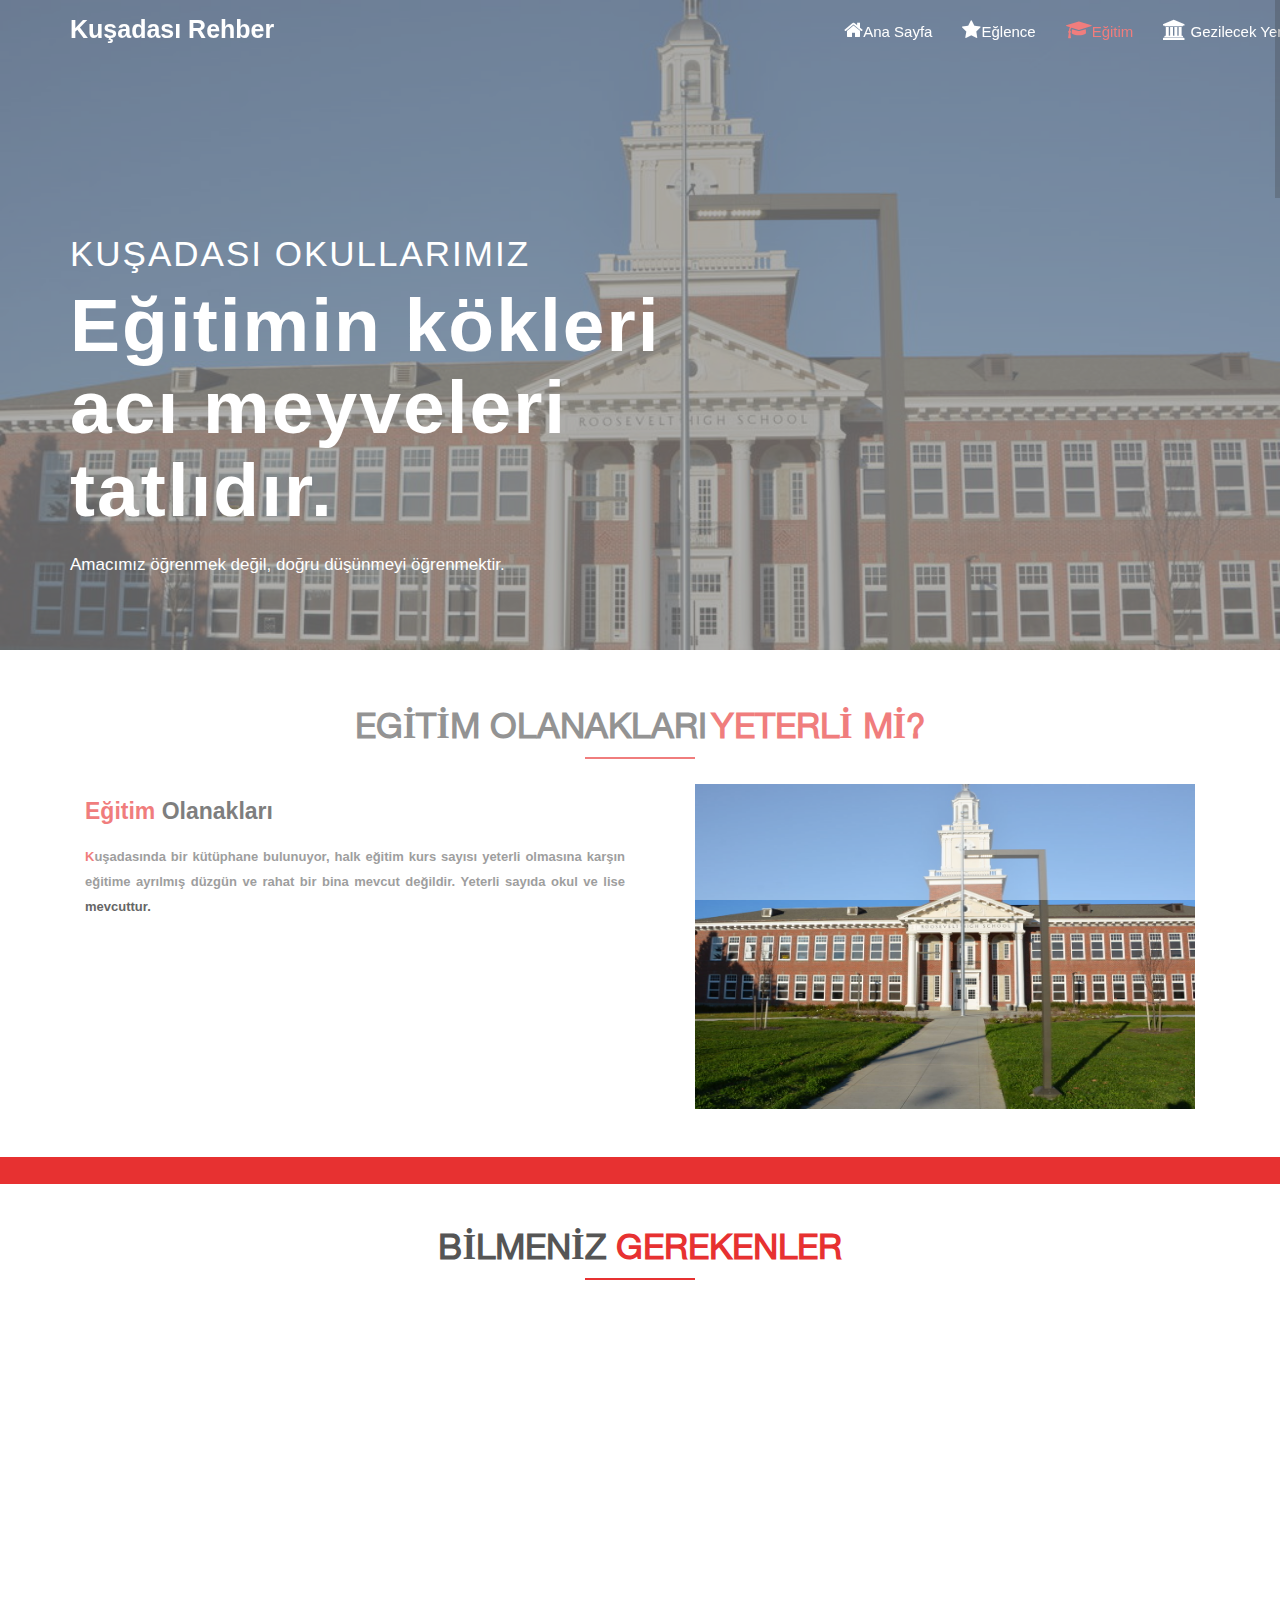
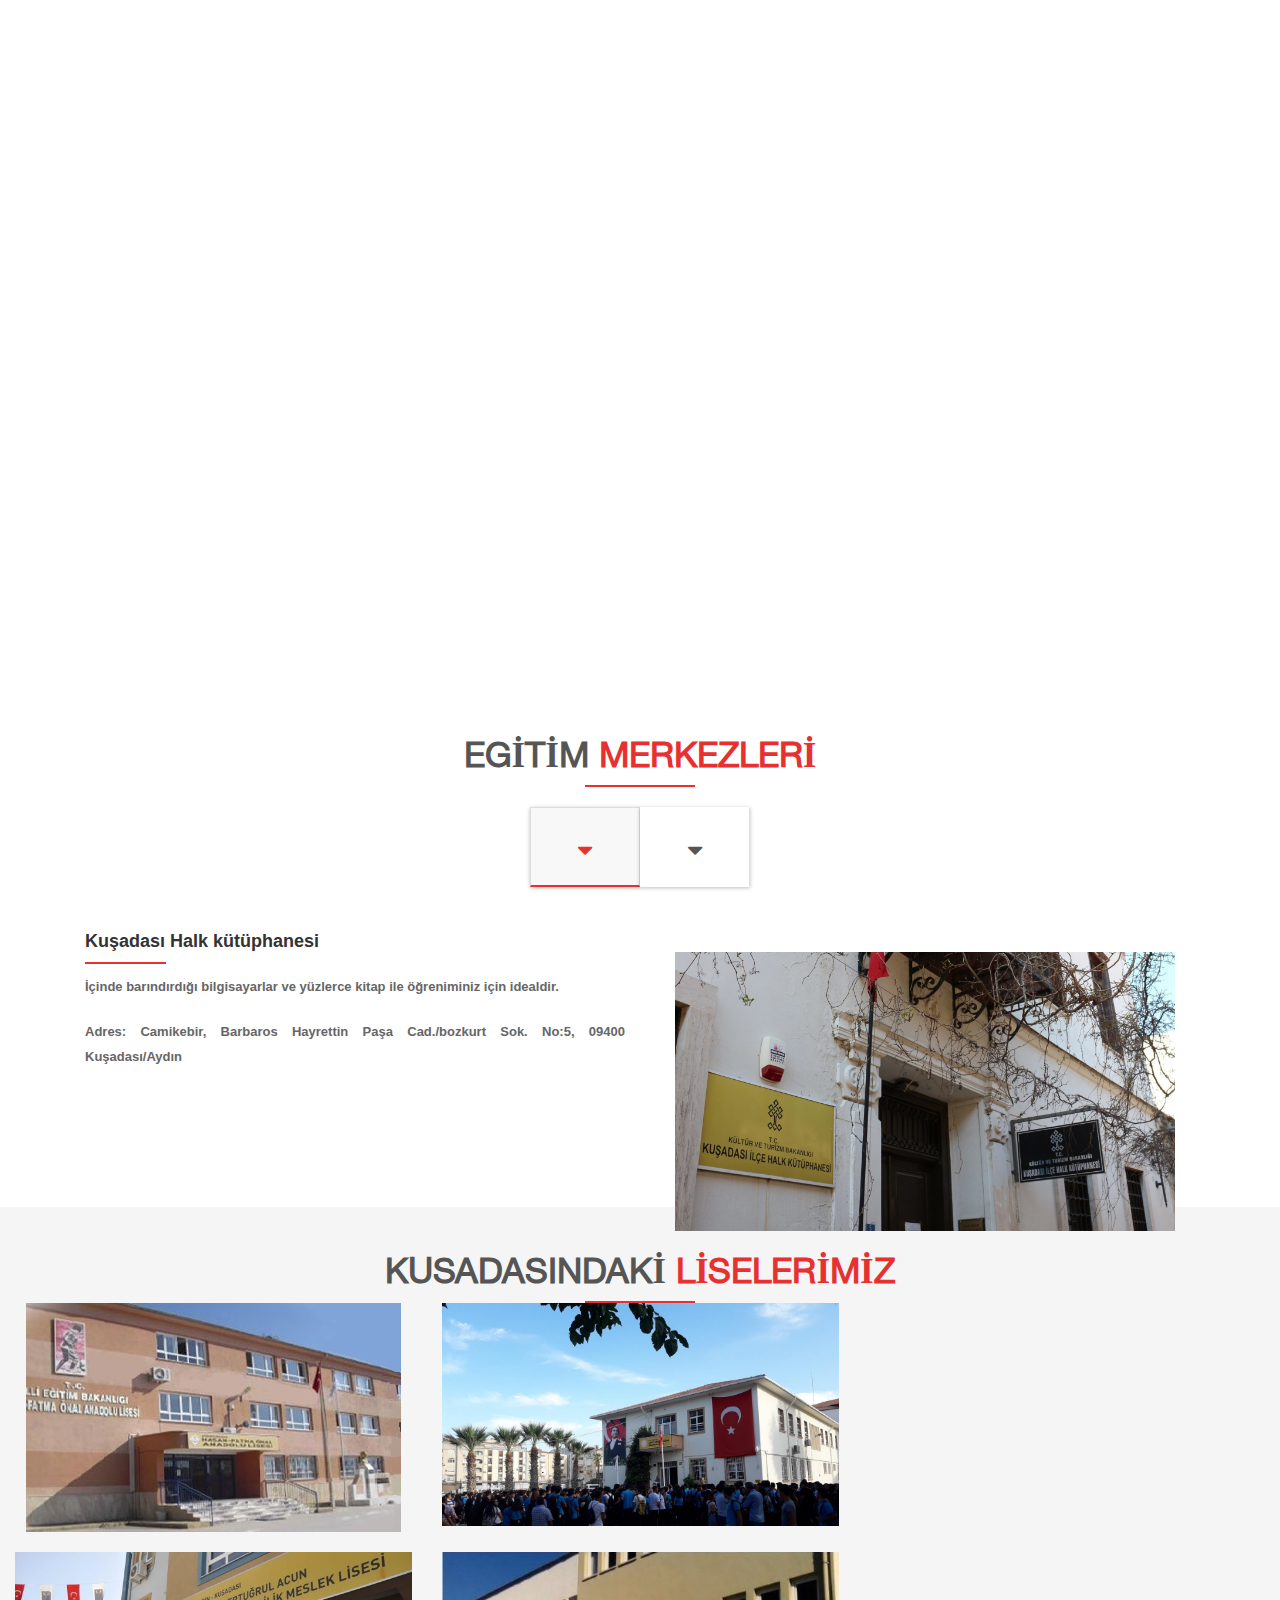
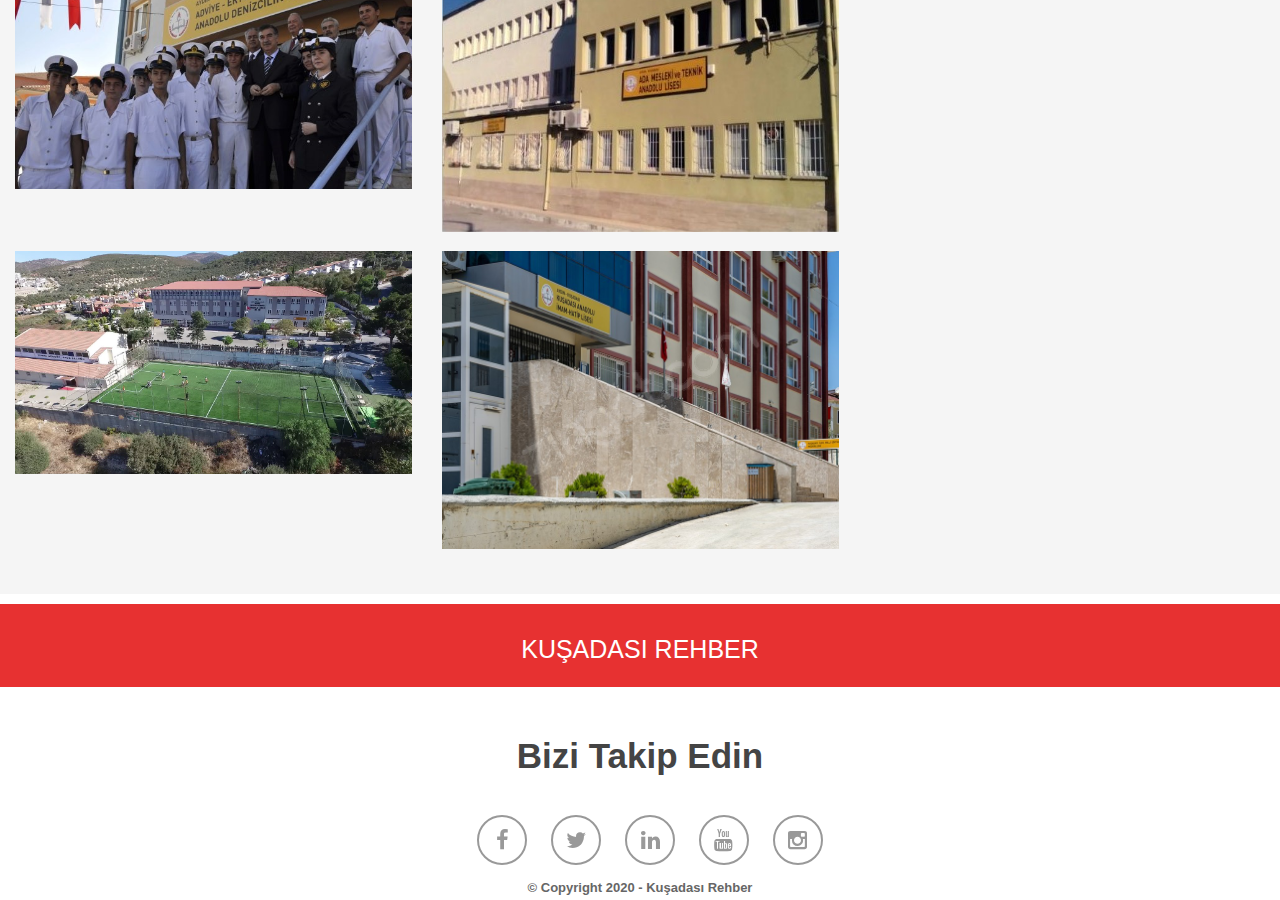
==== commit 2d48b2f7: "Add files via upload" ====
--- a/eğitim.html
+++ b/eğitim.html
@@ -44,14 +44,14 @@
         <!-- Brand and toggle get grouped for better mobile display -->
         <div class="navbar-header">
           <button type="button" class="navbar-toggle collapsed" data-toggle="collapse" data-target="#bs-example-navbar-collapse-1" aria-expanded="false"> <span class="sr-only">Toggle navigation</span> <span class="icon-bar"></span> <span class="icon-bar"></span> <span class="icon-bar"></span> </button>
-          <a class="navbar-brand" href="#menu"><p style="font-size: 25px; padding-top: 15px; color: white; font-family: 'Gill Sans', 'Gill Sans MT', Calibri, 'Trebuchet MS', sans-serif;">Kuşadası Rehber</p></a> </div>
+          <a class="navbar-brand" href="index.html"><p style="font-size: 25px; padding-top: 15px; color: white; font-family: 'Gill Sans', 'Gill Sans MT', Calibri, 'Trebuchet MS', sans-serif;">Kuşadası Rehber</p></a> </div>
         <!-- Collect the nav links, forms, and other content for toggling -->
         <div class="collapse navbar-collapse" id="bs-example-navbar-collapse-1">
           <ul class="nav navbar-nav">
             <li class="scroll"><a href="index.html"><i style="font-size:20px;"  class="fa fa-home"></i>Ana Sayfa</a></li>
             <li><a class="scroll" href="eglence.html"><i style="font-size:20px;"  class="fa fa-star"></i>Eğlence</a></li>
             <li><a class="active" href="eğitim.html"><i style="font-size:20px;"  class="fa fa-graduation-cap"></i>Eğitim</a></li>
-            <li><a class="scroll" href="tarih.html"><i style="font-size:20px;" class="fa fa-university"></i> Tarih</a></li>
+            <li><a class="scroll" href="tarih.html"><i style="font-size:20px;" class="fa fa-university"></i> Gezilecek Yerler</a></li>
           </ul>
         </div>
         <!-- /.navbar-collapse -->
